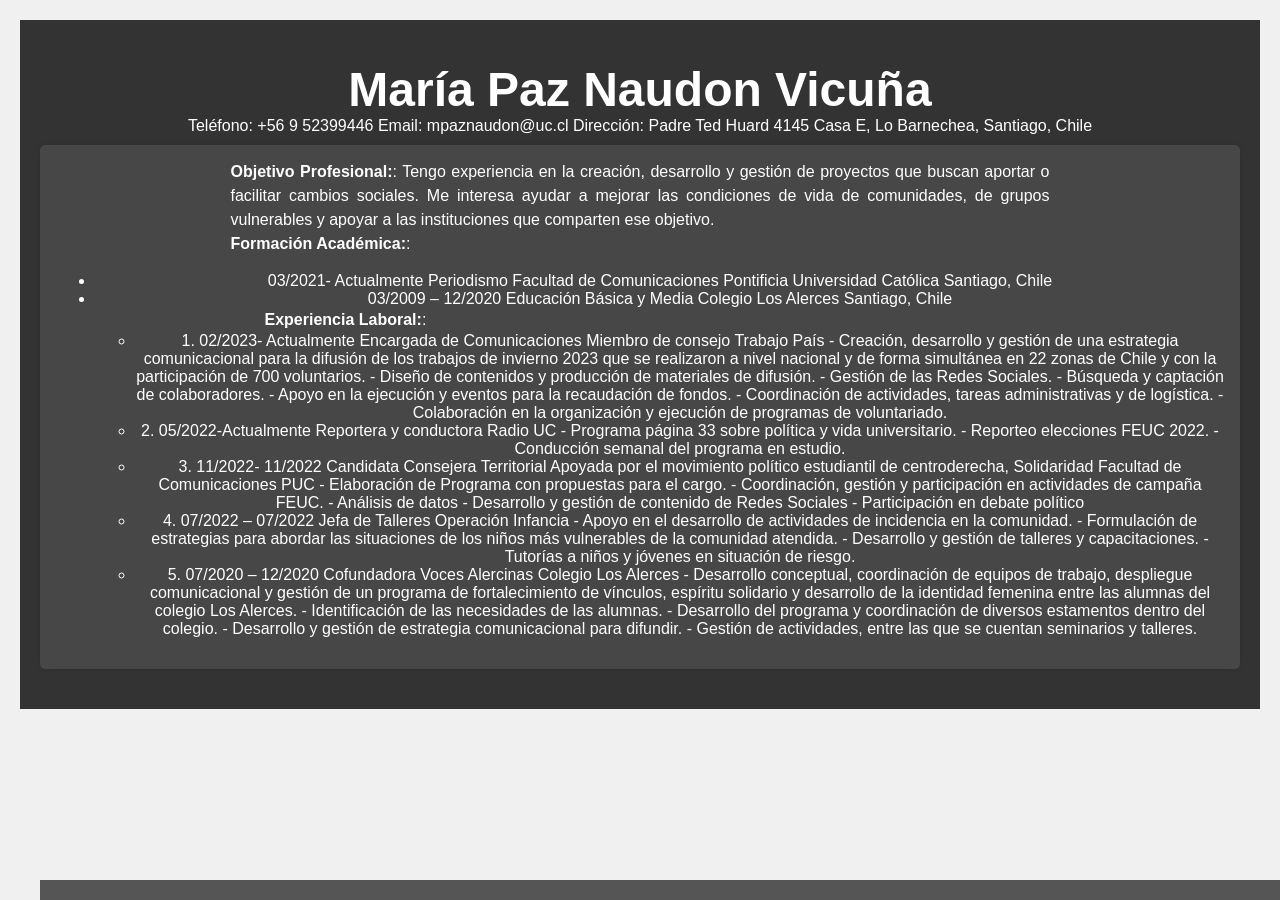
==== docs/index.html @ bcab6061 "intento" ====
<!doctype html>
<html>
	<head>
		<meta charset="utf-8" />
		<title>María Paz Naudon Vicuña </title>
		<link rel="stylesheet" href="style.css"></link>
	</head>
	<body>
		<header>
			<h1>
				María Paz Naudon Vicuña
			</h1>
			<div>Teléfono: +56 9 52399446
				Email: mpaznaudon@uc.cl
				Dirección: Padre Ted Huard 4145 Casa E, Lo Barnechea, Santiago, Chile
				</div>
		<header>
			
		<section>
			<div>	
				
			</div>
			<article>
				<p>
					 <strong>Objetivo Profesional:</strong>:
					 Tengo experiencia en la creación, desarrollo y gestión de proyectos que buscan aportar o facilitar  cambios sociales. Me interesa ayudar a mejorar las condiciones de vida de comunidades, de grupos vulnerables y apoyar a las instituciones que comparten ese objetivo. 
					
				</p>
				<p>
					<strong>Formación Académica:</strong>:
					<ul>
						<li>03/2021- Actualmente Periodismo Facultad de Comunicaciones Pontificia Universidad Católica Santiago, Chile</li>
						<li>03/2009 – 12/2020 Educación Básica y Media Colegio Los Alerces Santiago, Chile</l1>
			   </p>
			   <p>
				<strong>Experiencia Laboral:</strong>:
				<ul>
					<li>1. 02/2023- Actualmente   Encargada de Comunicaciones
						Miembro de consejo Trabajo País
						- Creación, desarrollo y gestión de una estrategia comunicacional para la difusión de los trabajos de invierno 2023 que se realizaron a nivel nacional y de forma simultánea en 22 zonas de Chile y con la participación de 700 voluntarios.
						- Diseño de contenidos y producción de materiales de difusión.
						- Gestión de las Redes Sociales. 
						- Búsqueda y captación de colaboradores.
						- Apoyo en la ejecución y eventos para la recaudación de fondos.
						- Coordinación de actividades, tareas administrativas y de logística.
						- Colaboración en la organización y ejecución de programas de voluntariado.</li>
					<li>2. 05/2022-Actualmente	 Reportera y conductora Radio UC
						- Programa página 33 sobre política y vida universitario.
						- Reporteo elecciones FEUC 2022.
						- Conducción semanal del programa en estudio.</l1>
					<li>3. 11/2022- 11/2022	 Candidata Consejera Territorial Apoyada por el movimiento político estudiantil de centroderecha,   Solidaridad Facultad de Comunicaciones PUC
						- Elaboración de Programa con propuestas para el cargo.
						- Coordinación, gestión y participación en actividades de campaña FEUC.
						- Análisis de datos
						- Desarrollo y gestión de contenido de Redes Sociales
						- Participación en debate político</l1>
					<li>4. 07/2022 – 07/2022 	 Jefa de Talleres Operación Infancia
						- Apoyo en el desarrollo de actividades de incidencia en la comunidad.
						- Formulación de estrategias para abordar las situaciones de los niños más vulnerables de la comunidad atendida.
						- Desarrollo y gestión de talleres y capacitaciones. 
						- Tutorías a niños y jóvenes en situación de riesgo.</l1>	
					<li> 5. 07/2020 – 12/2020	Cofundadora Voces Alercinas Colegio Los Alerces
						- Desarrollo conceptual, coordinación de equipos de trabajo, despliegue comunicacional y gestión de un programa de fortalecimiento de vínculos, espíritu solidario y desarrollo de la identidad femenina entre las alumnas del colegio Los Alerces.
					    - Identificación de las necesidades de las alumnas. 
					    - Desarrollo del programa y coordinación de diversos estamentos dentro del colegio. 
					    - Desarrollo y gestión de estrategia comunicacional para difundir. 
					    - Gestión de actividades, entre las que se cuentan seminarios y talleres.</l1>
				 
		  		 </p>
				
				
				</ul>		
			</article>
		</section>
			<div>
			</div>
			<footer>
			</footer>	
	</body>
</html>
---- docs/style.css ----
body {
    background-color: #f0f0f0;
    font-family: Arial, sans-serif;
    margin: 0;
    padding: 20px;
  }
  header {
    background-color: #333;
    color: rgb(255, 255, 255);
    padding: 10px;
    text-align: center;
  }
  header h1 {
    font-size: 3em;
    margin-bottom: 0;
    font-family: "Arial Black", sans-serif;
  }
  header p {
    max-width: 70%;
    margin: 0 auto;
  }
  section {
    margin-bottom: 20px;
    padding: 15px;
    background-color: #474747;
    border-radius: 5px;
    box-shadow: 0 0 5px rgba(0, 0, 0, 0.1);
  }
  h2 {
    color: #555;
  }
  p {
    font-size: 16px;
    line-height: 1.5;
    text-align: justify;
  }
  a {
    color: #007bff;
    text-decoration: none;
  }
  footer {
    background-color: #555;
    color: white;
    text-align: center;
    padding: 10px;
    position: fixed;
    bottom: 0;
    width: 100%;
  }
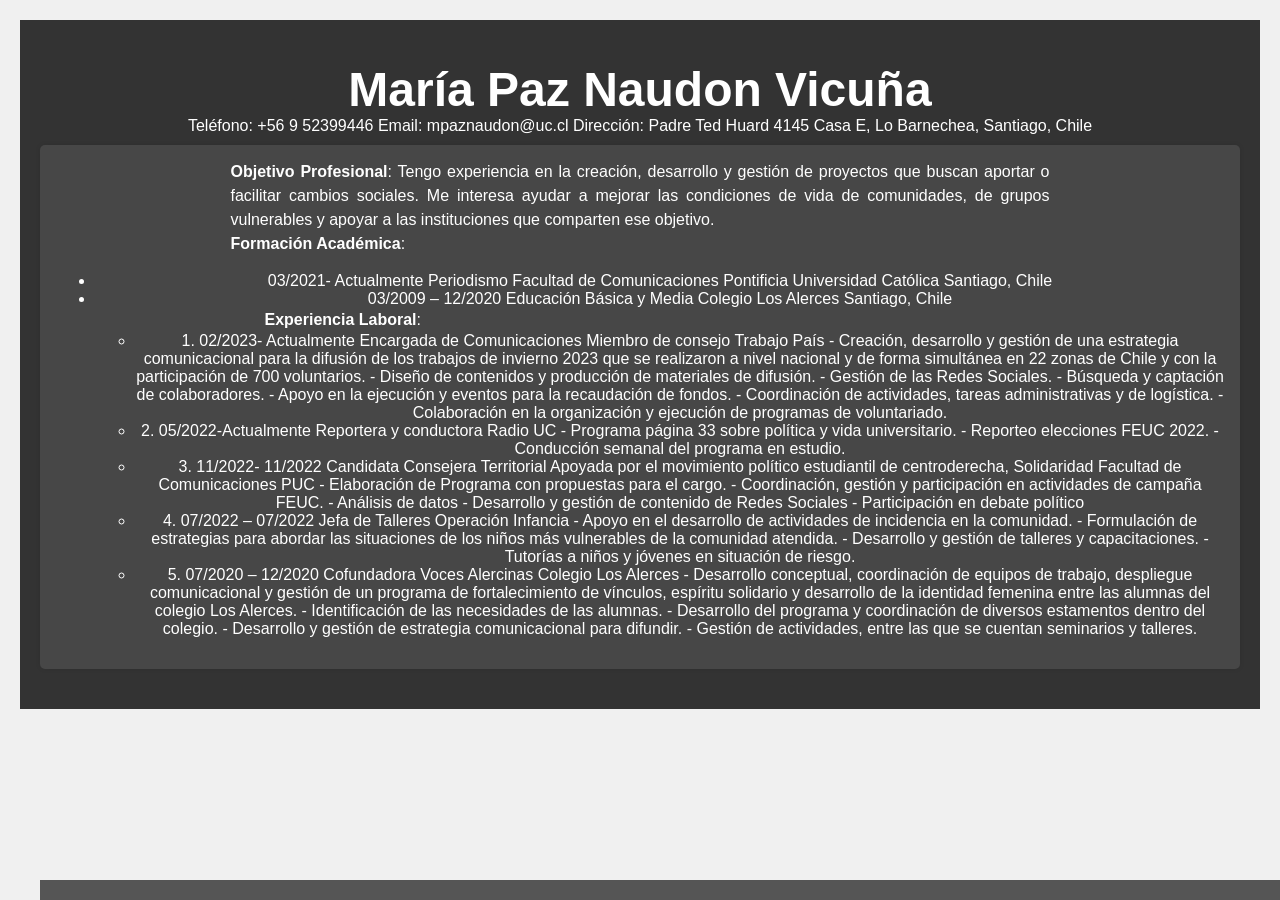
==== commit 9011ddca: "foto cv" ====
--- a/docs/index.html
+++ b/docs/index.html
@@ -22,18 +22,18 @@
 			</div>
 			<article>
 				<p>
-					 <strong>Objetivo Profesional:</strong>:
+					 <strong>Objetivo Profesional</strong>:
 					 Tengo experiencia en la creación, desarrollo y gestión de proyectos que buscan aportar o facilitar  cambios sociales. Me interesa ayudar a mejorar las condiciones de vida de comunidades, de grupos vulnerables y apoyar a las instituciones que comparten ese objetivo. 
 					
 				</p>
 				<p>
-					<strong>Formación Académica:</strong>:
+					<strong>Formación Académica</strong>:
 					<ul>
 						<li>03/2021- Actualmente Periodismo Facultad de Comunicaciones Pontificia Universidad Católica Santiago, Chile</li>
 						<li>03/2009 – 12/2020 Educación Básica y Media Colegio Los Alerces Santiago, Chile</l1>
 			   </p>
 			   <p>
-				<strong>Experiencia Laboral:</strong>:
+				<strong>Experiencia Laboral</strong>:
 				<ul>
 					<li>1. 02/2023- Actualmente   Encargada de Comunicaciones
 						Miembro de consejo Trabajo País
--- a/docs/style.css
+++ b/docs/style.css
@@ -1,3 +1,6 @@
+
+
+
 body {
     background-color: #f0f0f0;
     font-family: Arial, sans-serif;
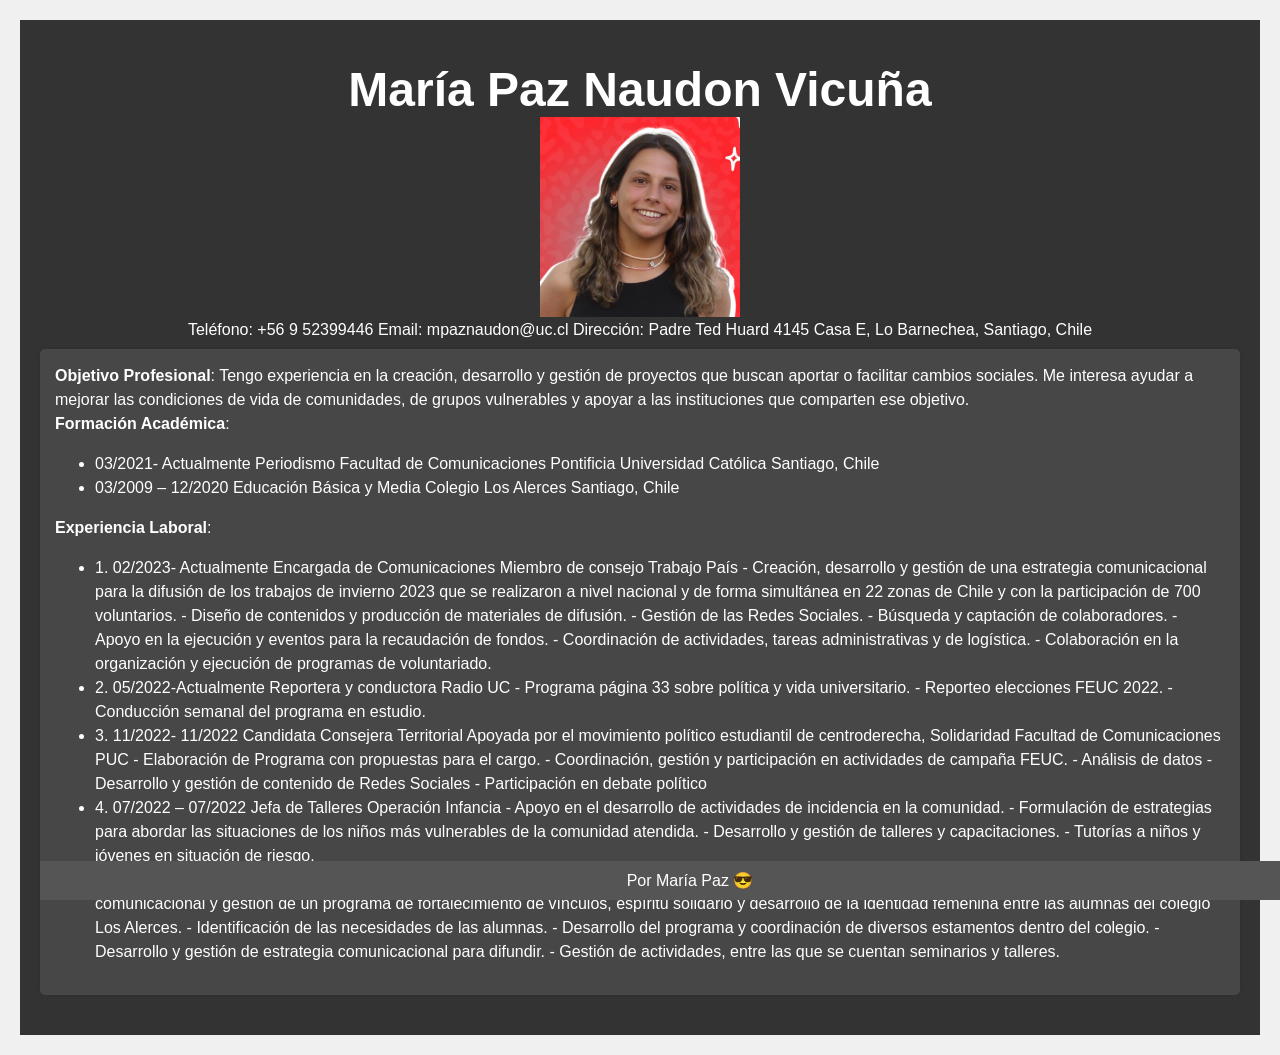
==== commit 7cf41d86: "actualizado" ====
--- a/docs/index.html
+++ b/docs/index.html
@@ -10,16 +10,15 @@
 			<h1>
 				María Paz Naudon Vicuña
 			</h1>
-			<div>Teléfono: +56 9 52399446
+			<img src="FOTOCV.jpg" />
+			<div>
+				Teléfono: +56 9 52399446
 				Email: mpaznaudon@uc.cl
 				Dirección: Padre Ted Huard 4145 Casa E, Lo Barnechea, Santiago, Chile
 				</div>
 		<header>
 			
 		<section>
-			<div>	
-				
-			</div>
 			<article>
 				<p>
 					 <strong>Objetivo Profesional</strong>:
@@ -28,14 +27,16 @@
 				</p>
 				<p>
 					<strong>Formación Académica</strong>:
-					<ul>
-						<li>03/2021- Actualmente Periodismo Facultad de Comunicaciones Pontificia Universidad Católica Santiago, Chile</li>
-						<li>03/2009 – 12/2020 Educación Básica y Media Colegio Los Alerces Santiago, Chile</l1>
-			   </p>
+				</p>
+				<ul>
+					<li>03/2021- Actualmente Periodismo Facultad de Comunicaciones Pontificia Universidad Católica Santiago, Chile</li>
+					<li>03/2009 – 12/2020 Educación Básica y Media Colegio Los Alerces Santiago, Chile</l1>
+				</ul>
 			   <p>
-				<strong>Experiencia Laboral</strong>:
+					<strong>Experiencia Laboral</strong>:
+				</p>
 				<ul>
-					<li>1. 02/2023- Actualmente   Encargada de Comunicaciones
+						<li>1. 02/2023- Actualmente   Encargada de Comunicaciones
 						Miembro de consejo Trabajo País
 						- Creación, desarrollo y gestión de una estrategia comunicacional para la difusión de los trabajos de invierno 2023 que se realizaron a nivel nacional y de forma simultánea en 22 zonas de Chile y con la participación de 700 voluntarios.
 						- Diseño de contenidos y producción de materiales de difusión.
@@ -44,37 +45,33 @@
 						- Apoyo en la ejecución y eventos para la recaudación de fondos.
 						- Coordinación de actividades, tareas administrativas y de logística.
 						- Colaboración en la organización y ejecución de programas de voluntariado.</li>
-					<li>2. 05/2022-Actualmente	 Reportera y conductora Radio UC
+						<li>2. 05/2022-Actualmente	 Reportera y conductora Radio UC
 						- Programa página 33 sobre política y vida universitario.
 						- Reporteo elecciones FEUC 2022.
 						- Conducción semanal del programa en estudio.</l1>
-					<li>3. 11/2022- 11/2022	 Candidata Consejera Territorial Apoyada por el movimiento político estudiantil de centroderecha,   Solidaridad Facultad de Comunicaciones PUC
+						<li>3. 11/2022- 11/2022	 Candidata Consejera Territorial Apoyada por el movimiento político estudiantil de centroderecha,   Solidaridad Facultad de Comunicaciones PUC
 						- Elaboración de Programa con propuestas para el cargo.
 						- Coordinación, gestión y participación en actividades de campaña FEUC.
 						- Análisis de datos
 						- Desarrollo y gestión de contenido de Redes Sociales
 						- Participación en debate político</l1>
-					<li>4. 07/2022 – 07/2022 	 Jefa de Talleres Operación Infancia
+						<li>4. 07/2022 – 07/2022 	 Jefa de Talleres Operación Infancia
 						- Apoyo en el desarrollo de actividades de incidencia en la comunidad.
 						- Formulación de estrategias para abordar las situaciones de los niños más vulnerables de la comunidad atendida.
 						- Desarrollo y gestión de talleres y capacitaciones. 
 						- Tutorías a niños y jóvenes en situación de riesgo.</l1>	
-					<li> 5. 07/2020 – 12/2020	Cofundadora Voces Alercinas Colegio Los Alerces
+						<li> 5. 07/2020 – 12/2020	Cofundadora Voces Alercinas Colegio Los Alerces
 						- Desarrollo conceptual, coordinación de equipos de trabajo, despliegue comunicacional y gestión de un programa de fortalecimiento de vínculos, espíritu solidario y desarrollo de la identidad femenina entre las alumnas del colegio Los Alerces.
 					    - Identificación de las necesidades de las alumnas. 
 					    - Desarrollo del programa y coordinación de diversos estamentos dentro del colegio. 
 					    - Desarrollo y gestión de estrategia comunicacional para difundir. 
-					    - Gestión de actividades, entre las que se cuentan seminarios y talleres.</l1>
-				 
-		  		 </p>
-				
+					    - Gestión de actividades, entre las que se cuentan seminarios y talleres.</l1>				
 				
 				</ul>		
 			</article>
 		</section>
-			<div>
-			</div>
 			<footer>
+				Por María Paz 😎
 			</footer>	
 	</body>
 </html>
--- a/docs/style.css
+++ b/docs/style.css
@@ -1,5 +1,3 @@
-
-
 
 body {
     background-color: #f0f0f0;
@@ -19,7 +17,6 @@
     font-family: "Arial Black", sans-serif;
   }
   header p {
-    max-width: 70%;
     margin: 0 auto;
   }
   section {
@@ -32,10 +29,10 @@
   h2 {
     color: #555;
   }
-  p {
+  p, li {
     font-size: 16px;
     line-height: 1.5;
-    text-align: justify;
+    text-align: left;
   }
   a {
     color: #007bff;
@@ -50,3 +47,7 @@
     bottom: 0;
     width: 100%;
   }
+
+  header img{
+    width: 200px;
+  }
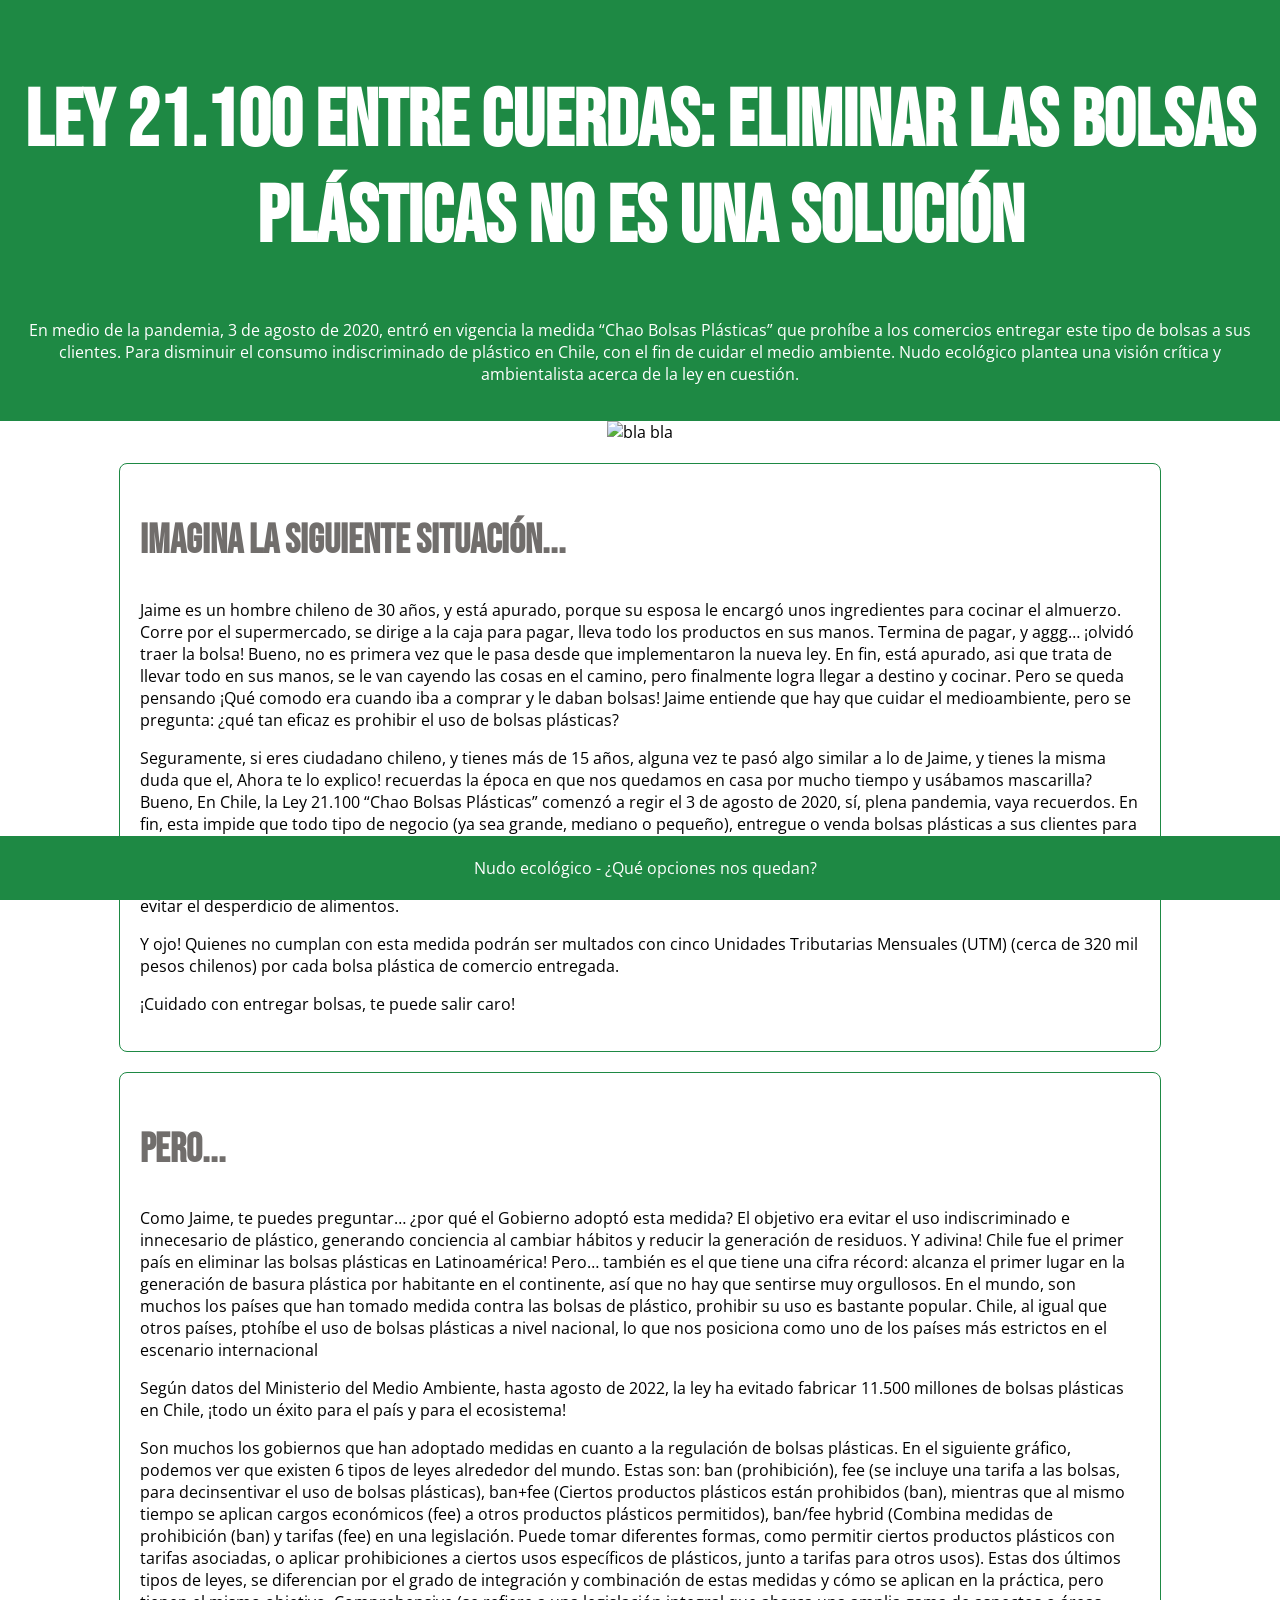
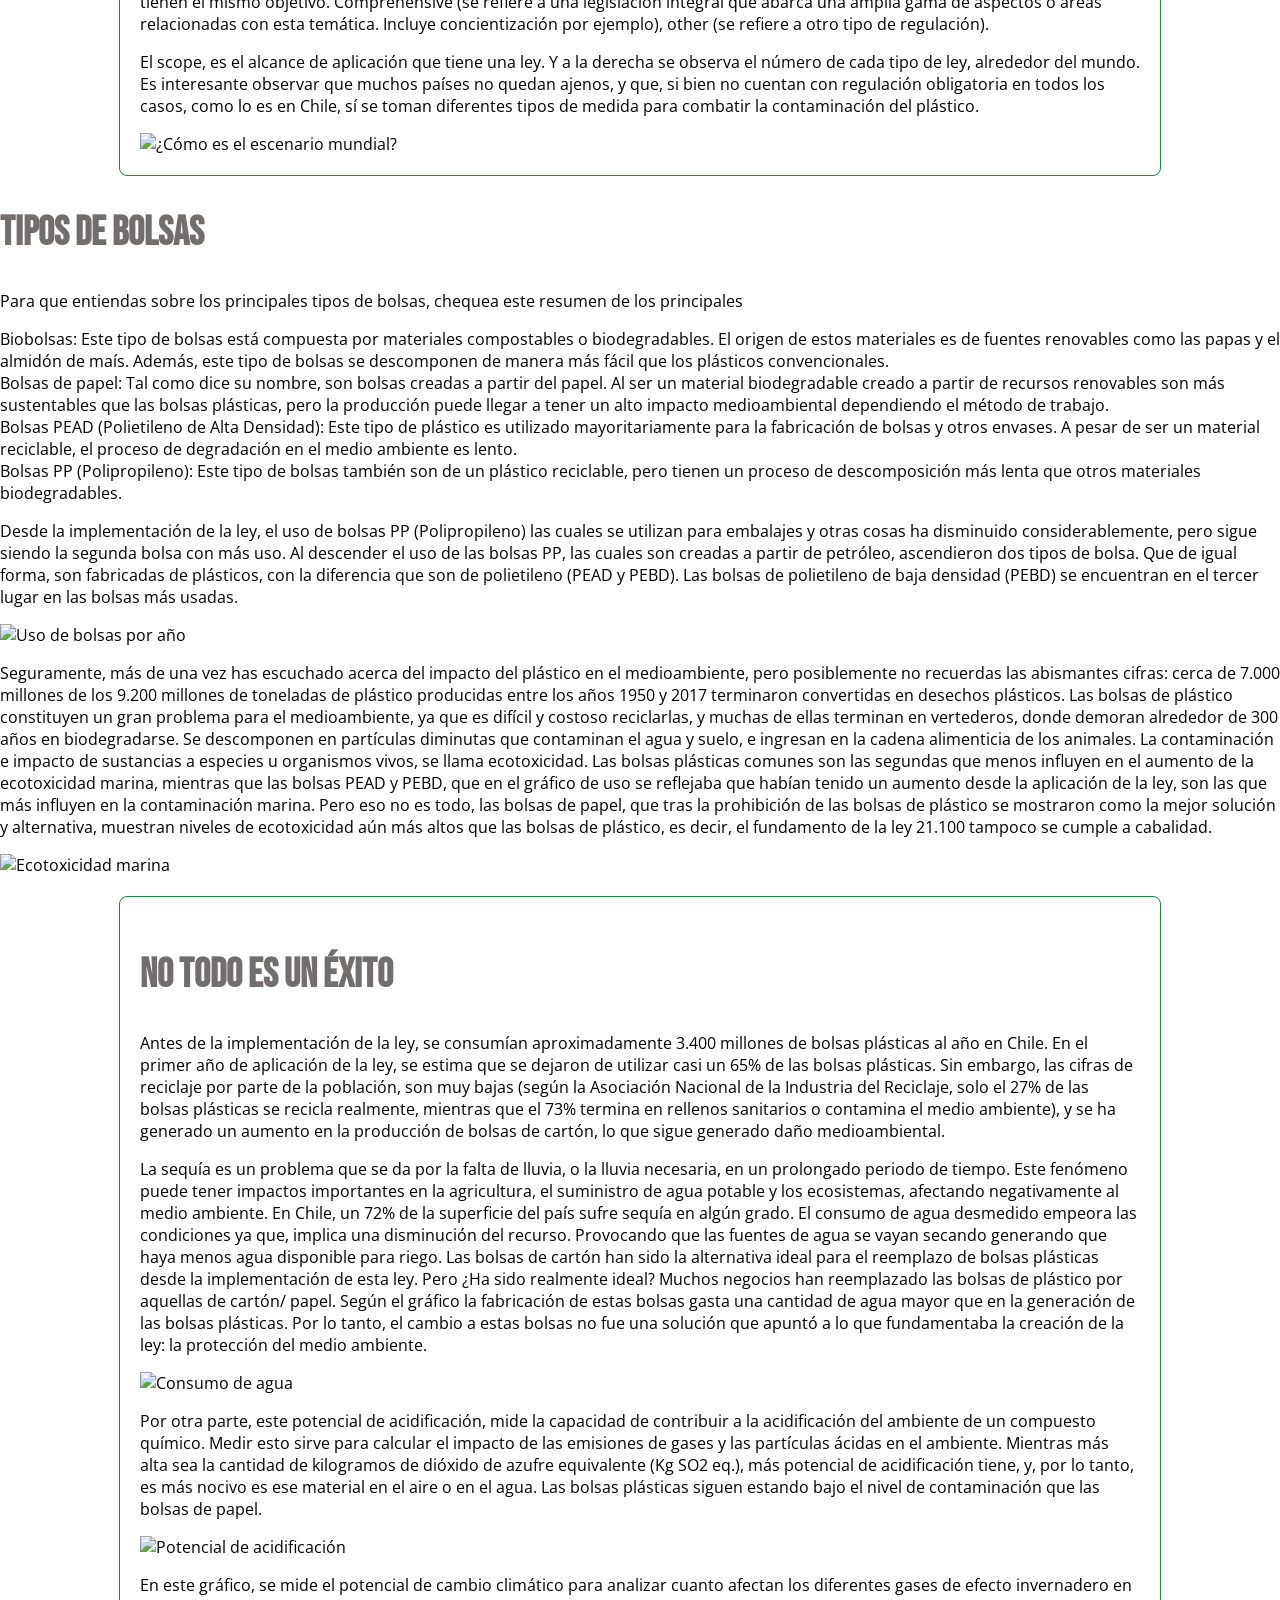
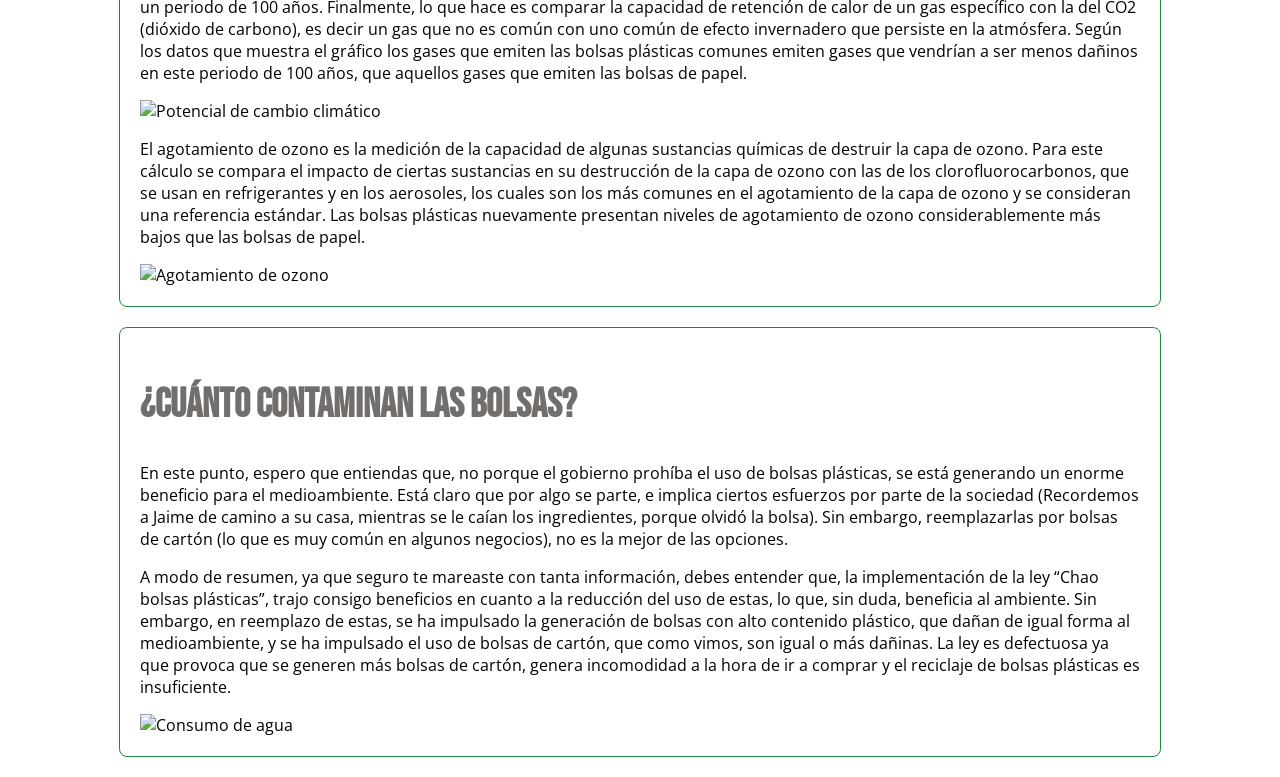
==== commit be6725fc: "docs" ====
--- a/docs/index.html
+++ b/docs/index.html
@@ -1,77 +1,89 @@
-<!doctype html>
-<html>
-	<head>
-		<meta charset="utf-8" />
-		<title>María Paz Naudon Vicuña </title>
-		<link rel="stylesheet" href="style.css"></link>
-	</head>
-	<body>
-		<header>
-			<h1>
-				María Paz Naudon Vicuña
-			</h1>
-			<img src="FOTOCV.jpg" />
-			<div>
-				Teléfono: +56 9 52399446
-				Email: mpaznaudon@uc.cl
-				Dirección: Padre Ted Huard 4145 Casa E, Lo Barnechea, Santiago, Chile
-				</div>
-		<header>
-			
-		<section>
-			<article>
-				<p>
-					 <strong>Objetivo Profesional</strong>:
-					 Tengo experiencia en la creación, desarrollo y gestión de proyectos que buscan aportar o facilitar  cambios sociales. Me interesa ayudar a mejorar las condiciones de vida de comunidades, de grupos vulnerables y apoyar a las instituciones que comparten ese objetivo. 
-					
-				</p>
-				<p>
-					<strong>Formación Académica</strong>:
-				</p>
-				<ul>
-					<li>03/2021- Actualmente Periodismo Facultad de Comunicaciones Pontificia Universidad Católica Santiago, Chile</li>
-					<li>03/2009 – 12/2020 Educación Básica y Media Colegio Los Alerces Santiago, Chile</l1>
-				</ul>
-			   <p>
-					<strong>Experiencia Laboral</strong>:
-				</p>
-				<ul>
-						<li>1. 02/2023- Actualmente   Encargada de Comunicaciones
-						Miembro de consejo Trabajo País
-						- Creación, desarrollo y gestión de una estrategia comunicacional para la difusión de los trabajos de invierno 2023 que se realizaron a nivel nacional y de forma simultánea en 22 zonas de Chile y con la participación de 700 voluntarios.
-						- Diseño de contenidos y producción de materiales de difusión.
-						- Gestión de las Redes Sociales. 
-						- Búsqueda y captación de colaboradores.
-						- Apoyo en la ejecución y eventos para la recaudación de fondos.
-						- Coordinación de actividades, tareas administrativas y de logística.
-						- Colaboración en la organización y ejecución de programas de voluntariado.</li>
-						<li>2. 05/2022-Actualmente	 Reportera y conductora Radio UC
-						- Programa página 33 sobre política y vida universitario.
-						- Reporteo elecciones FEUC 2022.
-						- Conducción semanal del programa en estudio.</l1>
-						<li>3. 11/2022- 11/2022	 Candidata Consejera Territorial Apoyada por el movimiento político estudiantil de centroderecha,   Solidaridad Facultad de Comunicaciones PUC
-						- Elaboración de Programa con propuestas para el cargo.
-						- Coordinación, gestión y participación en actividades de campaña FEUC.
-						- Análisis de datos
-						- Desarrollo y gestión de contenido de Redes Sociales
-						- Participación en debate político</l1>
-						<li>4. 07/2022 – 07/2022 	 Jefa de Talleres Operación Infancia
-						- Apoyo en el desarrollo de actividades de incidencia en la comunidad.
-						- Formulación de estrategias para abordar las situaciones de los niños más vulnerables de la comunidad atendida.
-						- Desarrollo y gestión de talleres y capacitaciones. 
-						- Tutorías a niños y jóvenes en situación de riesgo.</l1>	
-						<li> 5. 07/2020 – 12/2020	Cofundadora Voces Alercinas Colegio Los Alerces
-						- Desarrollo conceptual, coordinación de equipos de trabajo, despliegue comunicacional y gestión de un programa de fortalecimiento de vínculos, espíritu solidario y desarrollo de la identidad femenina entre las alumnas del colegio Los Alerces.
-					    - Identificación de las necesidades de las alumnas. 
-					    - Desarrollo del programa y coordinación de diversos estamentos dentro del colegio. 
-					    - Desarrollo y gestión de estrategia comunicacional para difundir. 
-					    - Gestión de actividades, entre las que se cuentan seminarios y talleres.</l1>				
-				
-				</ul>		
-			</article>
-		</section>
-			<footer>
-				Por María Paz 😎
-			</footer>	
-	</body>
-</html>
+<!DOCTYPE html>
+<html lang="es">
+<head>
+    <meta charset="UTF-8">
+    <meta name="Magdalena" content="Nudo ecológico">
+    <meta name="Nudo ecológico" content="Eficiencia ley Chao bolsas plásticas">
+    <title>Nudo ecológico</title>
+    <link rel="icon" href="logobolsa.ico" type="image/x-icon">
+    <link href="https://fonts.googleapis.com/css2?family=Bebas+Neue&family=Open+Sans&display=swap" rel="stylesheet">
+    <link rel="stylesheet" href="estilo.css">
+    <script src="https://code.highcharts.com/maps/highmaps.js"></script>
+    <script src="https://code.highcharts.com/maps/modules/exporting.js"></script>
+    <script src="https://code.highcharts.com/maps/modules/offline-exporting.js"></script>
+    <script src="https://code.highcharts.com/maps/modules/accessibility.js"></script>
+</head>
+<body>
+
+    <header>
+        <h1>Ley 21.100 entre cuerdas: eliminar las bolsas plásticas no es una solución</h1>
+        <p>En medio de la pandemia, 3 de agosto de 2020, entró en vigencia la medida “Chao Bolsas Plásticas” que prohíbe a los comercios entregar este tipo de bolsas a sus clientes. Para disminuir el consumo indiscriminado de plástico en Chile, con el fin de cuidar el medio ambiente. Nudo ecológico plantea una visión crítica y ambientalista acerca de la ley en cuestión. </p>
+    </header>
+
+    <div style="text-align: center;">
+        <img src="bolsa.jpg" alt="bla bla">
+    </div>
+
+    <section id="Imagina">
+        <h2>Imagina la siguiente situación...</h2>
+        <p>Jaime es un hombre chileno de 30 años, y está apurado, porque su esposa le encargó unos ingredientes para cocinar el almuerzo. Corre por el supermercado, se dirige a la caja para pagar, lleva todo los productos en sus manos. Termina de pagar, y aggg… ¡olvidó traer la bolsa! Bueno, no es primera vez que le pasa desde que implementaron la nueva ley. En fin, está apurado, asi que trata de llevar todo en sus manos, se le van cayendo las cosas en el camino, pero finalmente logra llegar a destino y cocinar. Pero se queda pensando ¡Qué comodo era cuando iba a comprar y le daban bolsas! Jaime entiende que hay que cuidar el medioambiente, pero se pregunta: ¿qué tan eficaz es prohibir el uso de bolsas plásticas?</p>
+        <p>Seguramente, si eres ciudadano chileno, y tienes más de 15 años, alguna vez te pasó algo similar a lo de Jaime, y tienes la misma duda que el, Ahora te lo explico! recuerdas la época en que nos quedamos en casa por mucho tiempo y usábamos mascarilla? Bueno, En Chile, la Ley 21.100 “Chao Bolsas Plásticas” comenzó a regir el 3 de agosto de 2020, sí, plena pandemia, vaya recuerdos. En fin, esta impide que todo tipo de negocio (ya sea grande, mediano o pequeño), entregue o venda bolsas plásticas a sus clientes para el transporte de mercadería… pobre Jaime, por eso tuvo que llevarse las cosas en la mano.</p>
+        <p>*Excluyendo los envases primarios o productos envasados de fábrica y que su uso sea necesario por razones higiénicas o para evitar el desperdicio de alimentos.</p>
+        <p>Y ojo! Quienes no cumplan con esta medida podrán ser multados con cinco Unidades Tributarias Mensuales (UTM) (cerca de 320 mil pesos chilenos) por cada bolsa plástica de comercio entregada.</p>
+        <p>¡Cuidado con entregar bolsas, te puede salir caro!</p>
+    </section>
+
+    <section id="Pero">
+        <h2>Pero...</h2>
+        <p>Como Jaime, te puedes preguntar… ¿por qué el Gobierno adoptó esta medida? El objetivo era evitar el uso indiscriminado e innecesario de plástico, generando conciencia al cambiar hábitos y reducir la generación de residuos. Y adivina! Chile fue el primer país en eliminar las bolsas plásticas en Latinoamérica! Pero… también es el que tiene una cifra récord: alcanza el primer lugar en la generación de basura plástica por habitante en el continente, así que no hay que sentirse muy orgullosos. En el mundo, son muchos los países que han tomado medida contra las bolsas de plástico, prohibir su uso es bastante popular. Chile, al igual que otros países, ptohíbe el uso de bolsas plásticas a nivel nacional, lo que nos posiciona como uno de los países más estrictos en el escenario internacional</p>
+        <div id="grafico_1"></div>
+        <P>Según datos del Ministerio del Medio Ambiente, hasta agosto de 2022, la ley ha evitado fabricar 11.500 millones de bolsas plásticas en Chile, ¡todo un éxito para el país y para el ecosistema!</P>
+        <p>Son muchos los gobiernos que han adoptado medidas en cuanto a la regulación de bolsas plásticas. En el siguiente gráfico, podemos ver que existen 6 tipos de leyes alrededor del mundo. Estas son: ban (prohibición), fee (se incluye una tarifa a las bolsas, para decinsentivar el uso de bolsas plásticas), ban+fee (Ciertos productos plásticos están prohibidos (ban), mientras que al mismo tiempo se aplican cargos económicos (fee) a otros productos plásticos permitidos), ban/fee hybrid (Combina medidas de prohibición (ban) y tarifas (fee) en una legislación. Puede tomar diferentes formas, como permitir ciertos productos plásticos con tarifas asociadas, o aplicar prohibiciones a ciertos usos específicos de plásticos, junto a tarifas para otros usos). Estas dos últimos tipos de leyes, se diferencian por el grado de integración y combinación de estas medidas y cómo se aplican en la práctica, pero tienen el mismo objetivo. Comprehensive (se refiere a una legislación integral que abarca una amplia gama de aspectos o áreas relacionadas con esta temática. Incluye concientización por ejemplo), other (se refiere a otro tipo de regulación).</p>
+        <p>El scope, es el alcance de aplicación que tiene una ley. Y a la derecha se observa el número de cada tipo de ley, alrededor del mundo. Es interesante observar que muchos países no quedan ajenos, y que, si bien no cuentan con regulación obligatoria en todos los casos, como lo es en Chile, sí se toman diferentes tipos de medida para combatir la contaminación del plástico.</p>
+        <img src="heatmap (1).png" alt="¿Cómo es el escenario mundial?">
+    </section>
+
+    <section id="Tipos de bolsas">
+        <h2>Tipos de bolsas</h2>
+        <p>Para que entiendas sobre los principales tipos de bolsas, chequea este resumen de los principales </p>
+            <ul>
+                <li>Biobolsas: Este tipo de bolsas está compuesta por materiales compostables o biodegradables. El origen de estos materiales es de fuentes renovables como las papas y el almidón de maís. Además, este tipo de bolsas se descomponen de manera más fácil que los plásticos convencionales.</li>
+                <li>Bolsas de papel: Tal como dice su nombre, son bolsas creadas a partir del papel. Al ser un material biodegradable creado a partir de recursos renovables son más sustentables que las bolsas plásticas, pero la producción puede llegar a tener un alto impacto medioambiental dependiendo el método de trabajo. </li>
+                <li>Bolsas PEAD (Polietileno de Alta Densidad): Este tipo de plástico es utilizado mayoritariamente para la fabricación de bolsas y otros envases. A pesar de ser un material reciclable, el proceso de degradación en el medio ambiente es lento.</li>
+                <li>Bolsas PP (Polipropileno): Este tipo de bolsas también son de un plástico reciclable, pero tienen un proceso de descomposición más lenta que otros materiales biodegradables. </li>
+            </ul>
+        <p>Desde la implementación de la ley, el uso de bolsas PP (Polipropileno) las cuales se utilizan para embalajes y otras cosas ha disminuido considerablemente, pero sigue siendo la segunda bolsa con más uso. Al descender el uso de las bolsas PP, las cuales son creadas a partir de petróleo, ascendieron dos tipos de bolsa. Que de igual forma, son fabricadas de plásticos, con la diferencia que son de polietileno (PEAD y PEBD). Las bolsas de polietileno de baja densidad (PEBD) se encuentran en el tercer lugar en las bolsas más usadas. </p>
+        <img src="gráfico_de_lineas.png" alt="Uso de bolsas por año">
+        <p>Seguramente, más de una vez has escuchado acerca del impacto del plástico en el medioambiente, pero posiblemente no recuerdas las abismantes cifras: cerca de 7.000 millones de los 9.200 millones de toneladas de plástico producidas entre los años 1950 y 2017 terminaron convertidas en desechos plásticos. Las bolsas de plástico constituyen un gran problema para el medioambiente, ya que es difícil y costoso reciclarlas, y muchas de ellas terminan en vertederos, donde demoran alrededor de 300 años en biodegradarse. Se descomponen en partículas diminutas que contaminan el agua y suelo, e ingresan en la cadena alimenticia de los animales. La contaminación e impacto de sustancias a especies u organismos vivos, se llama ecotoxicidad. Las bolsas plásticas comunes son las segundas que menos influyen en el aumento de la ecotoxicidad marina, mientras que las bolsas PEAD y PEBD, que en el gráfico de uso se reflejaba que habían tenido un aumento desde la aplicación de la ley, son las que más influyen en la contaminación marina. Pero eso no es todo, las bolsas de papel, que tras la prohibición de las bolsas de plástico se mostraron como la mejor solución y alternativa, muestran niveles de ecotoxicidad aún más altos que las bolsas de plástico, es decir, el fundamento de la ley 21.100 tampoco se cumple a cabalidad. </p>
+        <img src="grafico3.png" alt="Ecotoxicidad marina">
+    </section>
+
+    <section id="Exito">
+        <h2>No todo es un éxito</h2>
+        <p>Antes de la implementación de la ley, se consumían aproximadamente 3.400 millones de bolsas plásticas al año en Chile. En el primer año de aplicación de la ley, se estima que se dejaron de utilizar casi un 65% de las bolsas plásticas. Sin embargo, las cifras de reciclaje por parte de la población, son muy bajas (según la Asociación Nacional de la Industria del Reciclaje, solo el 27% de las bolsas plásticas se recicla realmente, mientras que el 73% termina en rellenos sanitarios o contamina el medio ambiente), y se ha generado un aumento en la producción de bolsas de cartón, lo que sigue generado daño medioambiental. </p>
+        <p>La sequía es un problema que se da por la falta de lluvia, o la lluvia necesaria, en un prolongado periodo de tiempo. Este fenómeno puede tener impactos importantes en la agricultura, el suministro de agua potable y los ecosistemas, afectando negativamente al medio ambiente. En Chile, un 72% de la superficie del país sufre sequía en algún grado. El consumo de agua desmedido empeora las condiciones ya que, implica una disminución del recurso. Provocando que las fuentes de agua se vayan secando generando que haya menos agua disponible para riego. Las bolsas de cartón han sido la alternativa ideal para el reemplazo de bolsas plásticas desde la implementación de esta ley. Pero ¿Ha sido realmente ideal? Muchos negocios han reemplazado las bolsas de plástico por aquellas de cartón/ papel. Según el gráfico la fabricación de estas bolsas gasta una cantidad de agua mayor que en la generación de las bolsas plásticas. Por lo tanto, el cambio a estas bolsas no fue una solución que apuntó a lo que fundamentaba la creación de la ley: la protección del medio ambiente.  </p>
+        <img src="grafico5.png" alt="Consumo de agua">
+        <p>Por otra parte, este potencial de acidificación, mide la capacidad de contribuir a la acidificación del ambiente de un compuesto químico. Medir esto sirve para calcular el impacto de las emisiones de gases y las partículas ácidas en el ambiente. Mientras más alta sea la cantidad de kilogramos de dióxido de azufre equivalente (Kg SO2 eq.), más potencial de acidificación tiene, y, por lo tanto, es más nocivo es ese material en el aire o en el agua. Las bolsas plásticas siguen estando bajo el nivel de contaminación que las bolsas de papel. </p>
+        <img src="grafico4.png" alt="Potencial de acidificación">
+        <p>En este gráfico, se mide el potencial de cambio climático para analizar cuanto afectan los diferentes gases de efecto invernadero en un periodo de 100 años. Finalmente, lo que hace es comparar la capacidad de retención de calor de un gas específico con la del CO2 (dióxido de carbono), es decir un gas que no es común con uno común de efecto invernadero que persiste en la atmósfera. Según los datos que muestra el gráfico los gases que emiten las bolsas plásticas comunes emiten gases que vendrían a ser menos dañinos en este periodo de 100 años, que aquellos gases que emiten las bolsas de papel. </p>
+        <img src="grafico2 (1).png" alt="Potencial de cambio climático">
+        <p>El agotamiento de ozono es la medición de la capacidad de algunas sustancias químicas de destruir la capa de ozono. Para este cálculo se compara el impacto de ciertas sustancias en su destrucción de la capa de ozono con las de los clorofluorocarbonos, que se usan en refrigerantes y en los aerosoles, los cuales son los más comunes en el agotamiento de la capa de ozono y se consideran una referencia estándar. Las bolsas plásticas nuevamente presentan niveles de agotamiento de ozono considerablemente más bajos que las bolsas de papel. </p>
+        <img src="grafico6.png" alt="Agotamiento de ozono">
+    </section>
+
+    <section id="contaminacion">
+        <h2>¿Cuánto contaminan las bolsas?</h2>
+        <p>En este punto, espero que entiendas que, no porque el gobierno prohíba el uso de bolsas plásticas, se está generando un enorme beneficio para el medioambiente. Está claro que por algo se parte, e implica ciertos esfuerzos por parte de la sociedad (Recordemos a Jaime de camino a su casa, mientras se le caían los ingredientes, porque olvidó la bolsa). Sin embargo, reemplazarlas por bolsas de cartón (lo que es muy común en algunos negocios), no es la mejor de las opciones.</p>
+        <p>A modo de resumen, ya que seguro te mareaste con tanta información, debes entender que, la implementación de la ley “Chao bolsas plásticas”, trajo consigo beneficios en cuanto a la reducción del uso de estas, lo que, sin duda, beneficia al ambiente. Sin embargo, en reemplazo de estas, se ha impulsado la generación de bolsas con alto contenido plástico, que dañan de igual forma al medioambiente, y se ha impulsado el uso de bolsas de cartón, que como vimos, son igual o más dañinas. La ley es defectuosa ya que provoca que se generen más bolsas de cartón, genera incomodidad a la hora de ir a comprar y el reciclaje de bolsas plásticas es insuficiente.  </p>
+        <img src="GRAFICO 2.png" alt="Consumo de agua">
+    </section>
+
+
+
+
+    <footer>
+        <p>Nudo ecológico - ¿Qué opciones nos quedan?</p>
+    </footer>
+    <script type="text/javascript" src="chart.js"></script>
+</body>
+</html>
--- a/docs/estilo.css
+++ b/docs/estilo.css
@@ -0,0 +1,78 @@
+body {
+    font-family: 'Open Sans', serif;
+    margin: 0;
+    padding: 0;
+}
+
+header {
+    background-color: #1E8944;
+    color: #fff;
+    text-align: center;
+    padding: 20px;
+}
+
+img {
+    max-width: 100%;
+    height: auto;
+    border-image: round;
+}
+
+h1, h2, h3 {
+    font-family: 'Bebas Neue', serif;
+}
+
+h1 {
+    color: #fff;
+    font-size: 80px
+}
+
+h2, h3 {
+    color: #716E6C;
+    font-size: 40px;
+}
+
+/* Estilos de secciones específicas */
+#Imagina, #Pero, #Exito, #contaminacion, #impacto, #Solución, #conclusión, #futuro {
+    max-width: 1000px;
+    margin: 20px auto;
+    padding: 20px;
+    border: 1px solid #1E8944;
+    border-radius: 8px;
+}
+
+#futuro {
+    max-width: 800px;
+    margin: 20px auto;
+    padding: 22px;
+    border: 3px solid #ddd;
+    border-radius: 9px;
+}
+
+img {
+    max-width: 100%;
+    height: auto;
+}
+
+ul {
+    list-style: none;
+    padding: 0;
+}
+
+a {
+    color: #3498db;
+    text-decoration: none;
+}
+
+a:hover {
+    text-decoration: underline;
+}
+
+footer {
+    background-color: #1E8944;
+    color: #fff;
+    text-align: center;
+    padding: 5px;
+    position: fixed;
+    bottom: 0;
+    width: 100%;
+}
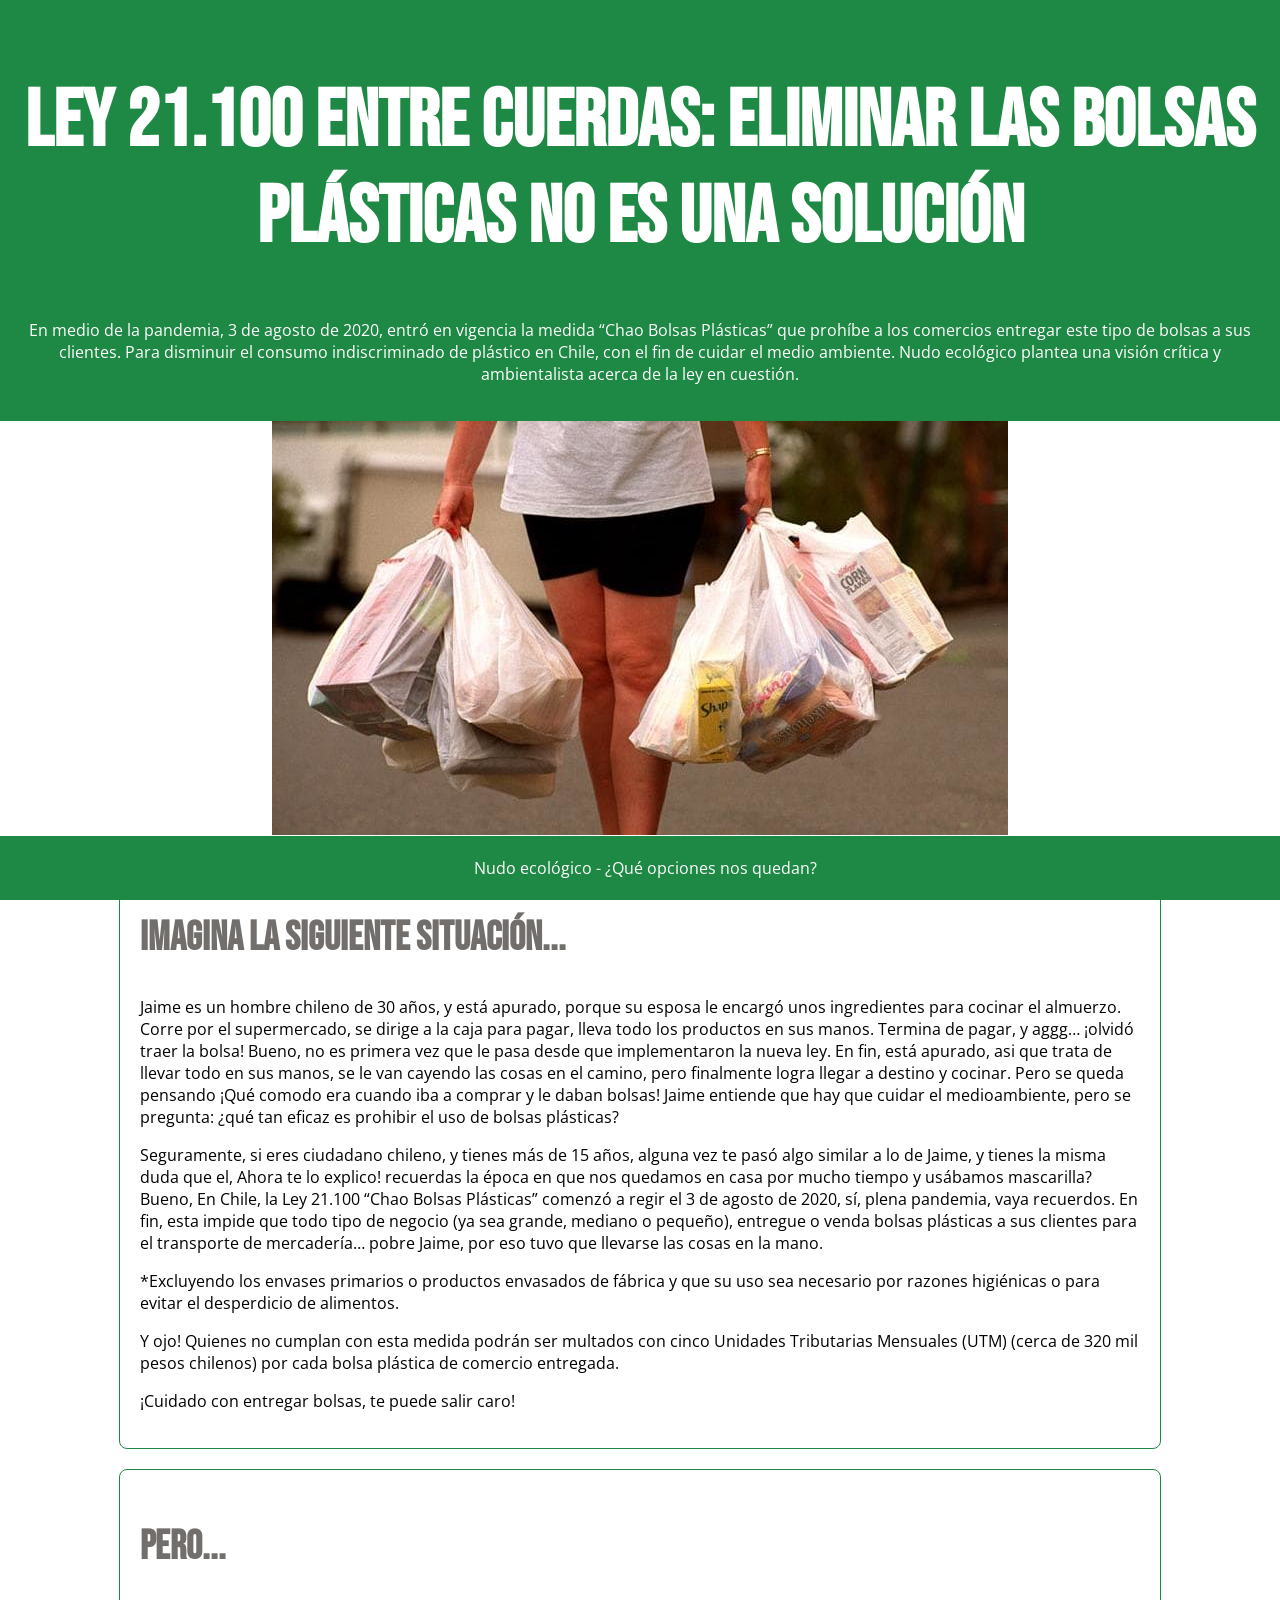
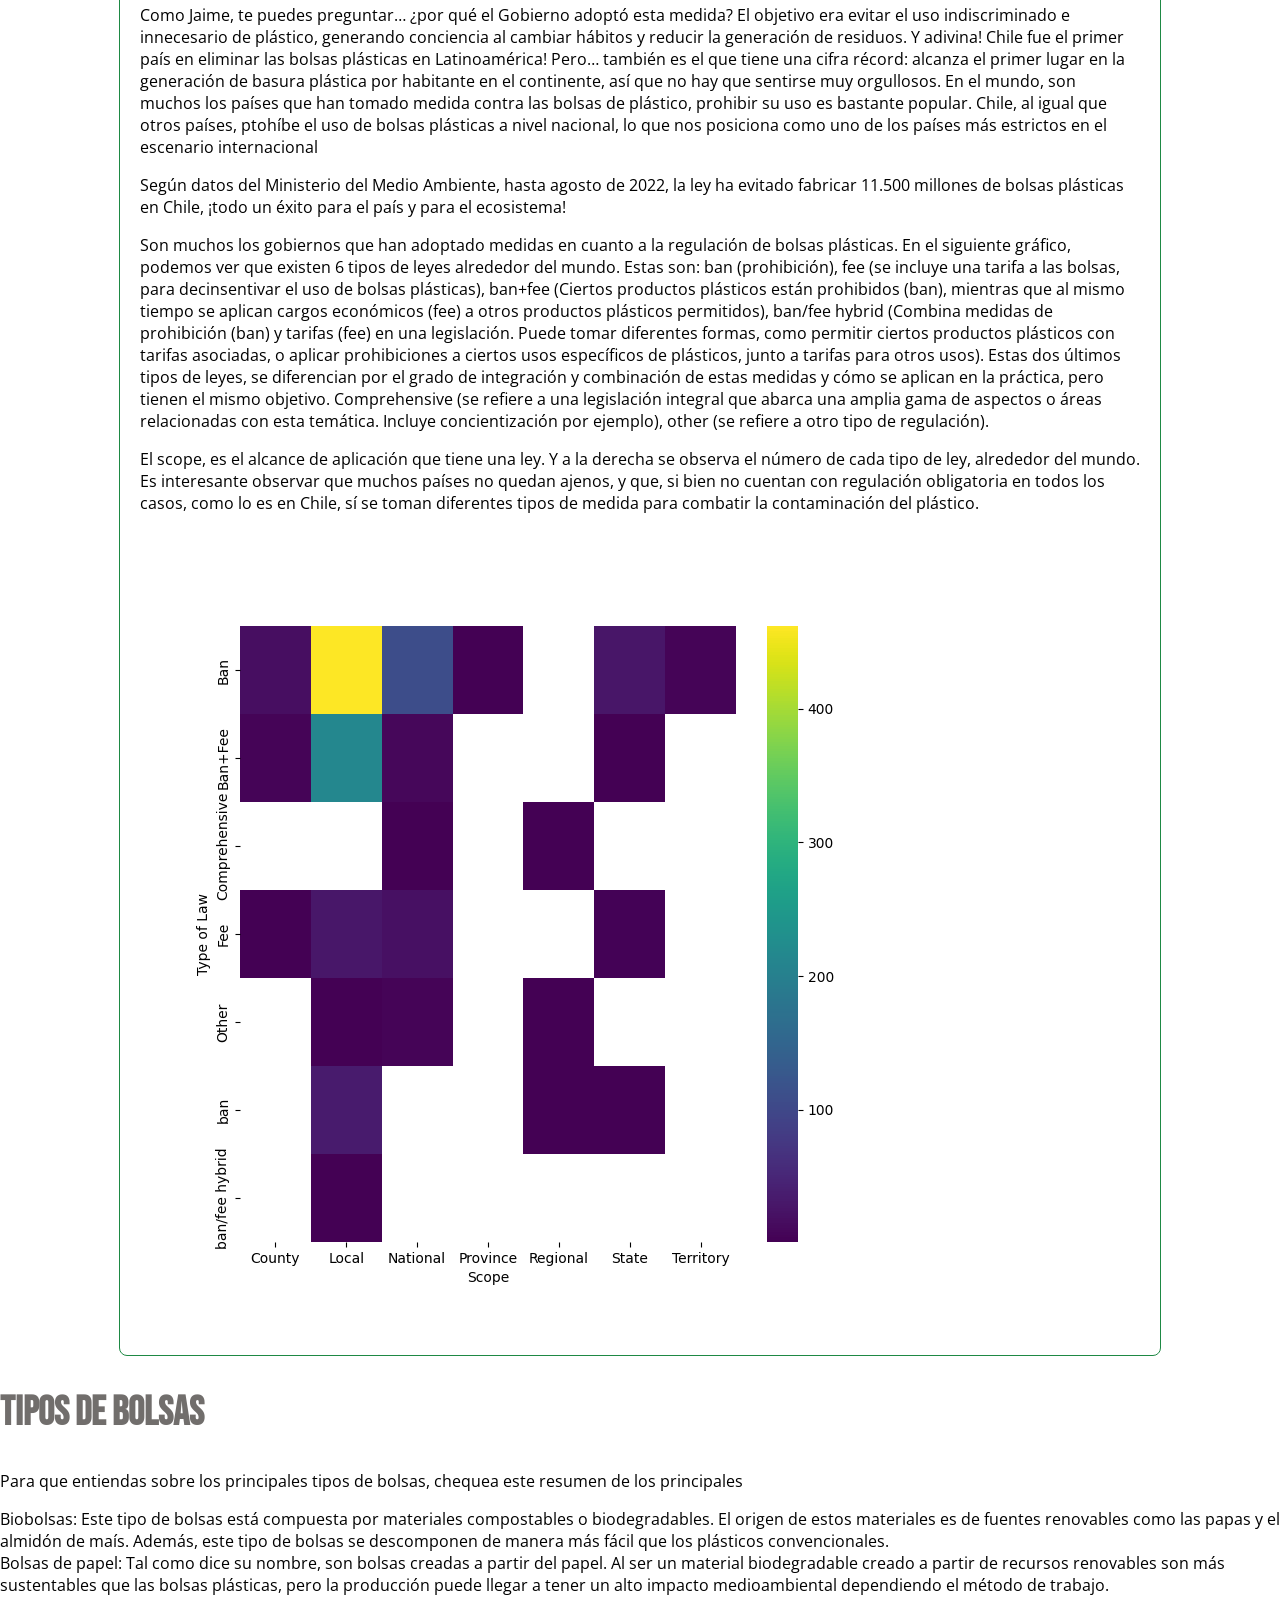
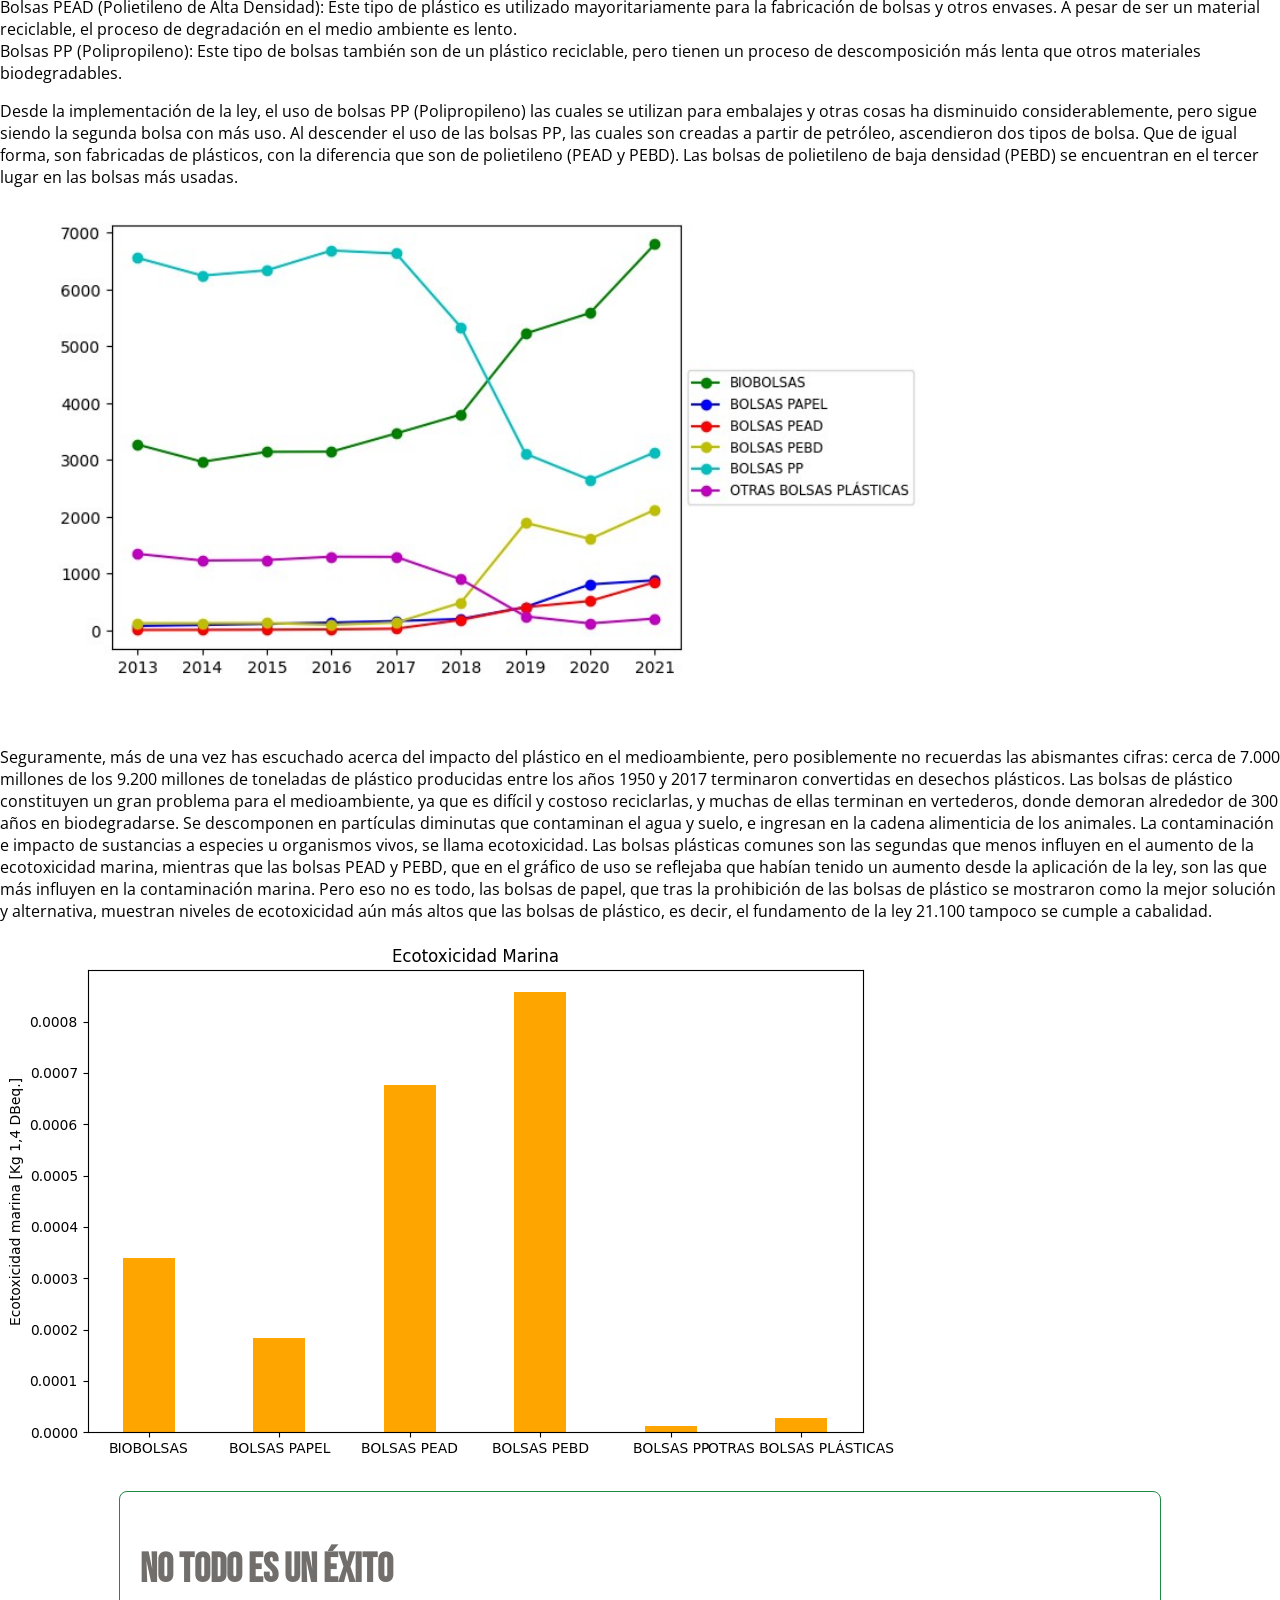
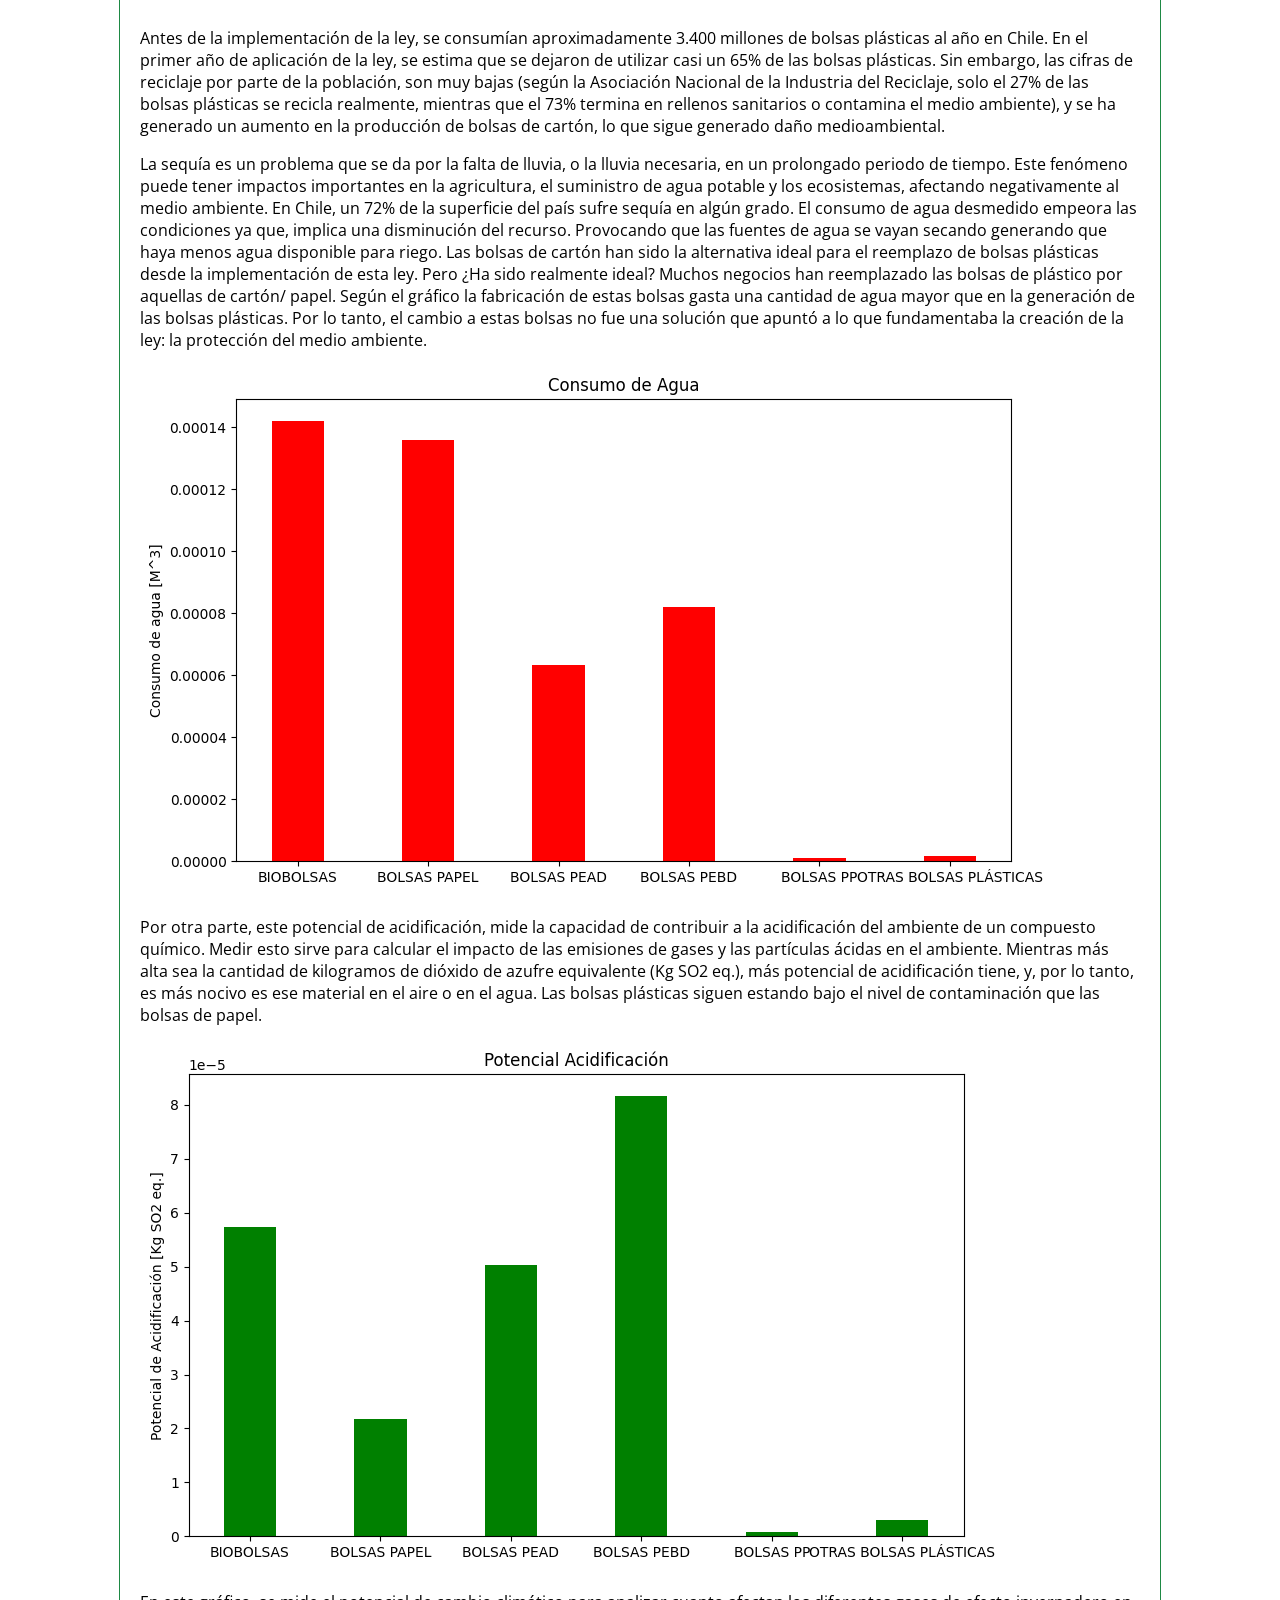
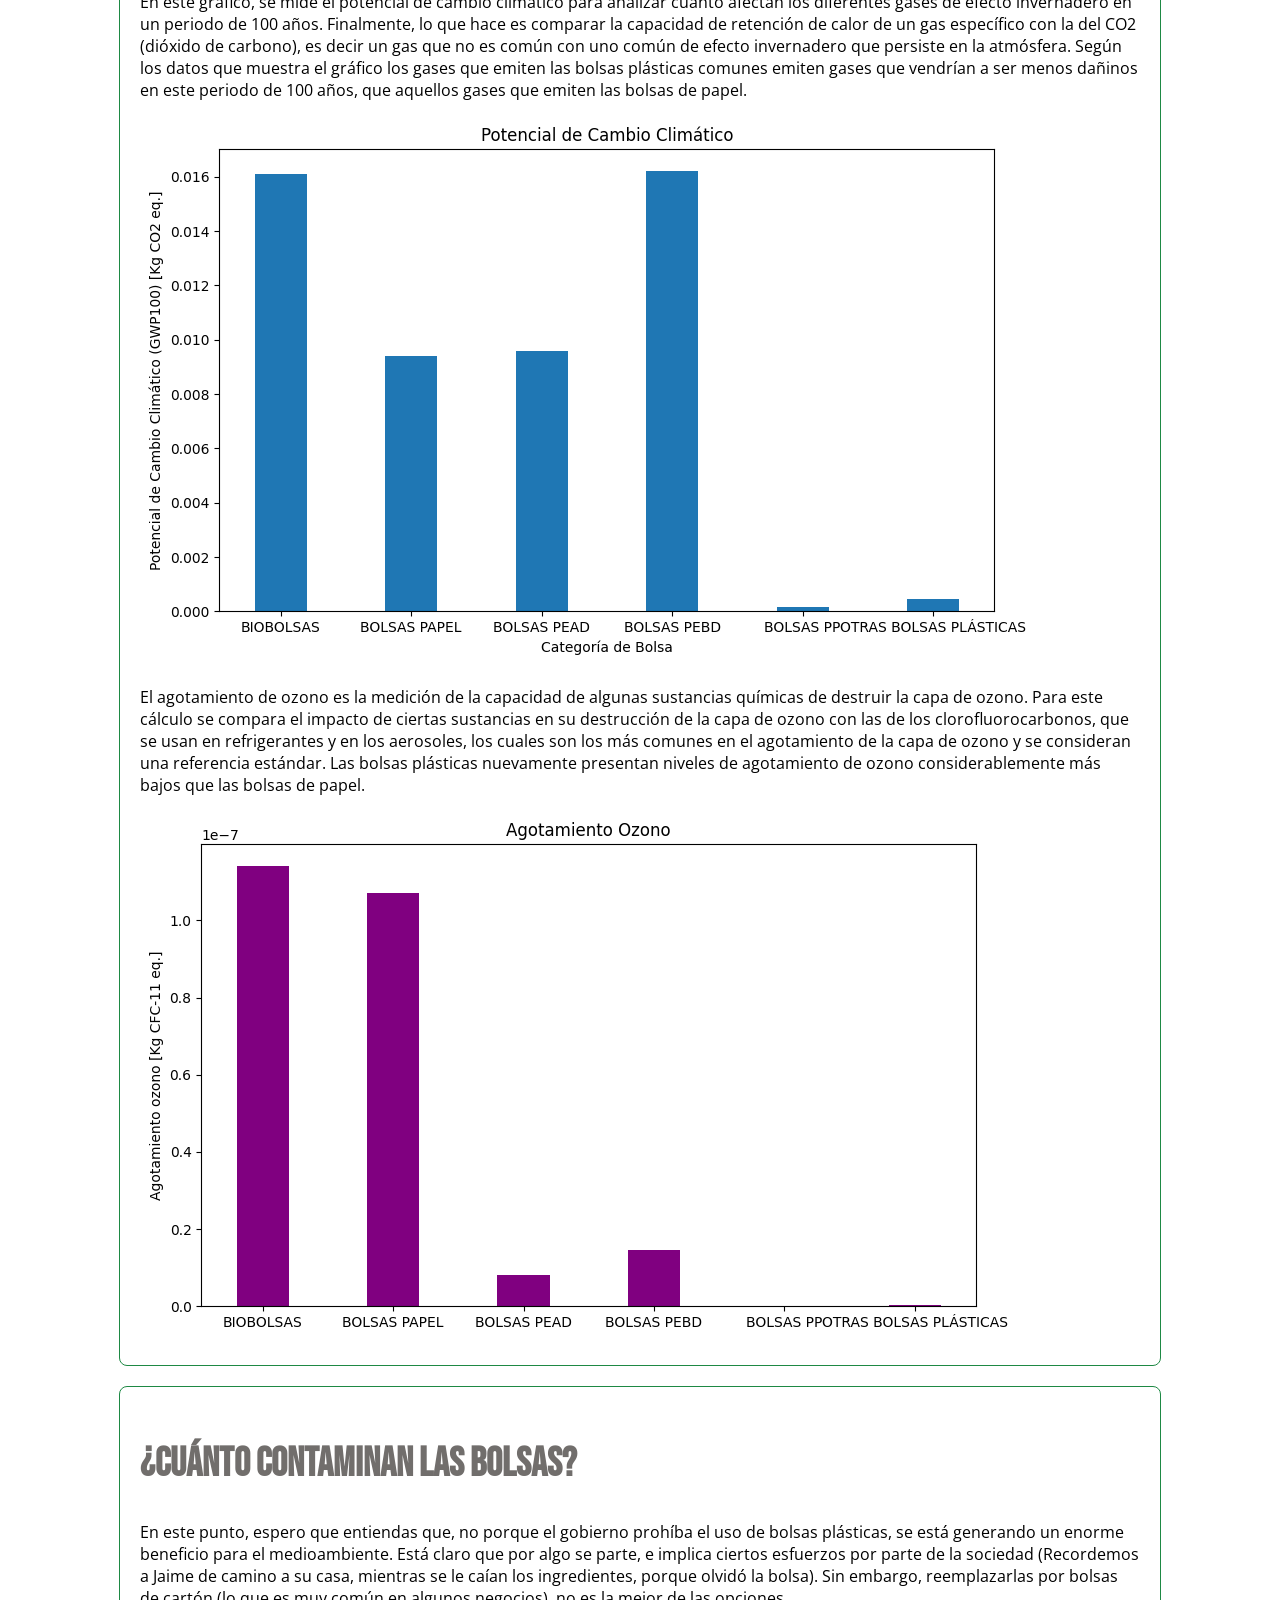
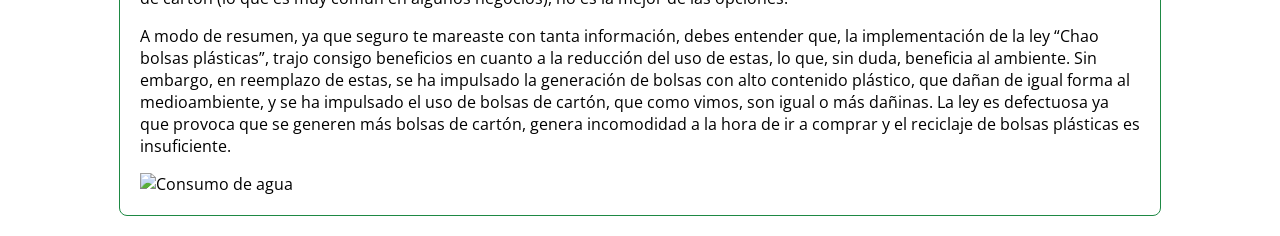
==== commit 3d7d7251: "act" ====
--- a/docs/index.html
+++ b/docs/index.html
@@ -1,89 +1,89 @@
-<!DOCTYPE html>
-<html lang="es">
-<head>
-    <meta charset="UTF-8">
-    <meta name="Magdalena" content="Nudo ecológico">
-    <meta name="Nudo ecológico" content="Eficiencia ley Chao bolsas plásticas">
-    <title>Nudo ecológico</title>
-    <link rel="icon" href="logobolsa.ico" type="image/x-icon">
-    <link href="https://fonts.googleapis.com/css2?family=Bebas+Neue&family=Open+Sans&display=swap" rel="stylesheet">
-    <link rel="stylesheet" href="estilo.css">
-    <script src="https://code.highcharts.com/maps/highmaps.js"></script>
-    <script src="https://code.highcharts.com/maps/modules/exporting.js"></script>
-    <script src="https://code.highcharts.com/maps/modules/offline-exporting.js"></script>
-    <script src="https://code.highcharts.com/maps/modules/accessibility.js"></script>
-</head>
-<body>
-
-    <header>
-        <h1>Ley 21.100 entre cuerdas: eliminar las bolsas plásticas no es una solución</h1>
-        <p>En medio de la pandemia, 3 de agosto de 2020, entró en vigencia la medida “Chao Bolsas Plásticas” que prohíbe a los comercios entregar este tipo de bolsas a sus clientes. Para disminuir el consumo indiscriminado de plástico en Chile, con el fin de cuidar el medio ambiente. Nudo ecológico plantea una visión crítica y ambientalista acerca de la ley en cuestión. </p>
-    </header>
-
-    <div style="text-align: center;">
-        <img src="bolsa.jpg" alt="bla bla">
-    </div>
-
-    <section id="Imagina">
-        <h2>Imagina la siguiente situación...</h2>
-        <p>Jaime es un hombre chileno de 30 años, y está apurado, porque su esposa le encargó unos ingredientes para cocinar el almuerzo. Corre por el supermercado, se dirige a la caja para pagar, lleva todo los productos en sus manos. Termina de pagar, y aggg… ¡olvidó traer la bolsa! Bueno, no es primera vez que le pasa desde que implementaron la nueva ley. En fin, está apurado, asi que trata de llevar todo en sus manos, se le van cayendo las cosas en el camino, pero finalmente logra llegar a destino y cocinar. Pero se queda pensando ¡Qué comodo era cuando iba a comprar y le daban bolsas! Jaime entiende que hay que cuidar el medioambiente, pero se pregunta: ¿qué tan eficaz es prohibir el uso de bolsas plásticas?</p>
-        <p>Seguramente, si eres ciudadano chileno, y tienes más de 15 años, alguna vez te pasó algo similar a lo de Jaime, y tienes la misma duda que el, Ahora te lo explico! recuerdas la época en que nos quedamos en casa por mucho tiempo y usábamos mascarilla? Bueno, En Chile, la Ley 21.100 “Chao Bolsas Plásticas” comenzó a regir el 3 de agosto de 2020, sí, plena pandemia, vaya recuerdos. En fin, esta impide que todo tipo de negocio (ya sea grande, mediano o pequeño), entregue o venda bolsas plásticas a sus clientes para el transporte de mercadería… pobre Jaime, por eso tuvo que llevarse las cosas en la mano.</p>
-        <p>*Excluyendo los envases primarios o productos envasados de fábrica y que su uso sea necesario por razones higiénicas o para evitar el desperdicio de alimentos.</p>
-        <p>Y ojo! Quienes no cumplan con esta medida podrán ser multados con cinco Unidades Tributarias Mensuales (UTM) (cerca de 320 mil pesos chilenos) por cada bolsa plástica de comercio entregada.</p>
-        <p>¡Cuidado con entregar bolsas, te puede salir caro!</p>
-    </section>
-
-    <section id="Pero">
-        <h2>Pero...</h2>
-        <p>Como Jaime, te puedes preguntar… ¿por qué el Gobierno adoptó esta medida? El objetivo era evitar el uso indiscriminado e innecesario de plástico, generando conciencia al cambiar hábitos y reducir la generación de residuos. Y adivina! Chile fue el primer país en eliminar las bolsas plásticas en Latinoamérica! Pero… también es el que tiene una cifra récord: alcanza el primer lugar en la generación de basura plástica por habitante en el continente, así que no hay que sentirse muy orgullosos. En el mundo, son muchos los países que han tomado medida contra las bolsas de plástico, prohibir su uso es bastante popular. Chile, al igual que otros países, ptohíbe el uso de bolsas plásticas a nivel nacional, lo que nos posiciona como uno de los países más estrictos en el escenario internacional</p>
-        <div id="grafico_1"></div>
-        <P>Según datos del Ministerio del Medio Ambiente, hasta agosto de 2022, la ley ha evitado fabricar 11.500 millones de bolsas plásticas en Chile, ¡todo un éxito para el país y para el ecosistema!</P>
-        <p>Son muchos los gobiernos que han adoptado medidas en cuanto a la regulación de bolsas plásticas. En el siguiente gráfico, podemos ver que existen 6 tipos de leyes alrededor del mundo. Estas son: ban (prohibición), fee (se incluye una tarifa a las bolsas, para decinsentivar el uso de bolsas plásticas), ban+fee (Ciertos productos plásticos están prohibidos (ban), mientras que al mismo tiempo se aplican cargos económicos (fee) a otros productos plásticos permitidos), ban/fee hybrid (Combina medidas de prohibición (ban) y tarifas (fee) en una legislación. Puede tomar diferentes formas, como permitir ciertos productos plásticos con tarifas asociadas, o aplicar prohibiciones a ciertos usos específicos de plásticos, junto a tarifas para otros usos). Estas dos últimos tipos de leyes, se diferencian por el grado de integración y combinación de estas medidas y cómo se aplican en la práctica, pero tienen el mismo objetivo. Comprehensive (se refiere a una legislación integral que abarca una amplia gama de aspectos o áreas relacionadas con esta temática. Incluye concientización por ejemplo), other (se refiere a otro tipo de regulación).</p>
-        <p>El scope, es el alcance de aplicación que tiene una ley. Y a la derecha se observa el número de cada tipo de ley, alrededor del mundo. Es interesante observar que muchos países no quedan ajenos, y que, si bien no cuentan con regulación obligatoria en todos los casos, como lo es en Chile, sí se toman diferentes tipos de medida para combatir la contaminación del plástico.</p>
-        <img src="heatmap (1).png" alt="¿Cómo es el escenario mundial?">
-    </section>
-
-    <section id="Tipos de bolsas">
-        <h2>Tipos de bolsas</h2>
-        <p>Para que entiendas sobre los principales tipos de bolsas, chequea este resumen de los principales </p>
-            <ul>
-                <li>Biobolsas: Este tipo de bolsas está compuesta por materiales compostables o biodegradables. El origen de estos materiales es de fuentes renovables como las papas y el almidón de maís. Además, este tipo de bolsas se descomponen de manera más fácil que los plásticos convencionales.</li>
-                <li>Bolsas de papel: Tal como dice su nombre, son bolsas creadas a partir del papel. Al ser un material biodegradable creado a partir de recursos renovables son más sustentables que las bolsas plásticas, pero la producción puede llegar a tener un alto impacto medioambiental dependiendo el método de trabajo. </li>
-                <li>Bolsas PEAD (Polietileno de Alta Densidad): Este tipo de plástico es utilizado mayoritariamente para la fabricación de bolsas y otros envases. A pesar de ser un material reciclable, el proceso de degradación en el medio ambiente es lento.</li>
-                <li>Bolsas PP (Polipropileno): Este tipo de bolsas también son de un plástico reciclable, pero tienen un proceso de descomposición más lenta que otros materiales biodegradables. </li>
-            </ul>
-        <p>Desde la implementación de la ley, el uso de bolsas PP (Polipropileno) las cuales se utilizan para embalajes y otras cosas ha disminuido considerablemente, pero sigue siendo la segunda bolsa con más uso. Al descender el uso de las bolsas PP, las cuales son creadas a partir de petróleo, ascendieron dos tipos de bolsa. Que de igual forma, son fabricadas de plásticos, con la diferencia que son de polietileno (PEAD y PEBD). Las bolsas de polietileno de baja densidad (PEBD) se encuentran en el tercer lugar en las bolsas más usadas. </p>
-        <img src="gráfico_de_lineas.png" alt="Uso de bolsas por año">
-        <p>Seguramente, más de una vez has escuchado acerca del impacto del plástico en el medioambiente, pero posiblemente no recuerdas las abismantes cifras: cerca de 7.000 millones de los 9.200 millones de toneladas de plástico producidas entre los años 1950 y 2017 terminaron convertidas en desechos plásticos. Las bolsas de plástico constituyen un gran problema para el medioambiente, ya que es difícil y costoso reciclarlas, y muchas de ellas terminan en vertederos, donde demoran alrededor de 300 años en biodegradarse. Se descomponen en partículas diminutas que contaminan el agua y suelo, e ingresan en la cadena alimenticia de los animales. La contaminación e impacto de sustancias a especies u organismos vivos, se llama ecotoxicidad. Las bolsas plásticas comunes son las segundas que menos influyen en el aumento de la ecotoxicidad marina, mientras que las bolsas PEAD y PEBD, que en el gráfico de uso se reflejaba que habían tenido un aumento desde la aplicación de la ley, son las que más influyen en la contaminación marina. Pero eso no es todo, las bolsas de papel, que tras la prohibición de las bolsas de plástico se mostraron como la mejor solución y alternativa, muestran niveles de ecotoxicidad aún más altos que las bolsas de plástico, es decir, el fundamento de la ley 21.100 tampoco se cumple a cabalidad. </p>
-        <img src="grafico3.png" alt="Ecotoxicidad marina">
-    </section>
-
-    <section id="Exito">
-        <h2>No todo es un éxito</h2>
-        <p>Antes de la implementación de la ley, se consumían aproximadamente 3.400 millones de bolsas plásticas al año en Chile. En el primer año de aplicación de la ley, se estima que se dejaron de utilizar casi un 65% de las bolsas plásticas. Sin embargo, las cifras de reciclaje por parte de la población, son muy bajas (según la Asociación Nacional de la Industria del Reciclaje, solo el 27% de las bolsas plásticas se recicla realmente, mientras que el 73% termina en rellenos sanitarios o contamina el medio ambiente), y se ha generado un aumento en la producción de bolsas de cartón, lo que sigue generado daño medioambiental. </p>
-        <p>La sequía es un problema que se da por la falta de lluvia, o la lluvia necesaria, en un prolongado periodo de tiempo. Este fenómeno puede tener impactos importantes en la agricultura, el suministro de agua potable y los ecosistemas, afectando negativamente al medio ambiente. En Chile, un 72% de la superficie del país sufre sequía en algún grado. El consumo de agua desmedido empeora las condiciones ya que, implica una disminución del recurso. Provocando que las fuentes de agua se vayan secando generando que haya menos agua disponible para riego. Las bolsas de cartón han sido la alternativa ideal para el reemplazo de bolsas plásticas desde la implementación de esta ley. Pero ¿Ha sido realmente ideal? Muchos negocios han reemplazado las bolsas de plástico por aquellas de cartón/ papel. Según el gráfico la fabricación de estas bolsas gasta una cantidad de agua mayor que en la generación de las bolsas plásticas. Por lo tanto, el cambio a estas bolsas no fue una solución que apuntó a lo que fundamentaba la creación de la ley: la protección del medio ambiente.  </p>
-        <img src="grafico5.png" alt="Consumo de agua">
-        <p>Por otra parte, este potencial de acidificación, mide la capacidad de contribuir a la acidificación del ambiente de un compuesto químico. Medir esto sirve para calcular el impacto de las emisiones de gases y las partículas ácidas en el ambiente. Mientras más alta sea la cantidad de kilogramos de dióxido de azufre equivalente (Kg SO2 eq.), más potencial de acidificación tiene, y, por lo tanto, es más nocivo es ese material en el aire o en el agua. Las bolsas plásticas siguen estando bajo el nivel de contaminación que las bolsas de papel. </p>
-        <img src="grafico4.png" alt="Potencial de acidificación">
-        <p>En este gráfico, se mide el potencial de cambio climático para analizar cuanto afectan los diferentes gases de efecto invernadero en un periodo de 100 años. Finalmente, lo que hace es comparar la capacidad de retención de calor de un gas específico con la del CO2 (dióxido de carbono), es decir un gas que no es común con uno común de efecto invernadero que persiste en la atmósfera. Según los datos que muestra el gráfico los gases que emiten las bolsas plásticas comunes emiten gases que vendrían a ser menos dañinos en este periodo de 100 años, que aquellos gases que emiten las bolsas de papel. </p>
-        <img src="grafico2 (1).png" alt="Potencial de cambio climático">
-        <p>El agotamiento de ozono es la medición de la capacidad de algunas sustancias químicas de destruir la capa de ozono. Para este cálculo se compara el impacto de ciertas sustancias en su destrucción de la capa de ozono con las de los clorofluorocarbonos, que se usan en refrigerantes y en los aerosoles, los cuales son los más comunes en el agotamiento de la capa de ozono y se consideran una referencia estándar. Las bolsas plásticas nuevamente presentan niveles de agotamiento de ozono considerablemente más bajos que las bolsas de papel. </p>
-        <img src="grafico6.png" alt="Agotamiento de ozono">
-    </section>
-
-    <section id="contaminacion">
-        <h2>¿Cuánto contaminan las bolsas?</h2>
-        <p>En este punto, espero que entiendas que, no porque el gobierno prohíba el uso de bolsas plásticas, se está generando un enorme beneficio para el medioambiente. Está claro que por algo se parte, e implica ciertos esfuerzos por parte de la sociedad (Recordemos a Jaime de camino a su casa, mientras se le caían los ingredientes, porque olvidó la bolsa). Sin embargo, reemplazarlas por bolsas de cartón (lo que es muy común en algunos negocios), no es la mejor de las opciones.</p>
-        <p>A modo de resumen, ya que seguro te mareaste con tanta información, debes entender que, la implementación de la ley “Chao bolsas plásticas”, trajo consigo beneficios en cuanto a la reducción del uso de estas, lo que, sin duda, beneficia al ambiente. Sin embargo, en reemplazo de estas, se ha impulsado la generación de bolsas con alto contenido plástico, que dañan de igual forma al medioambiente, y se ha impulsado el uso de bolsas de cartón, que como vimos, son igual o más dañinas. La ley es defectuosa ya que provoca que se generen más bolsas de cartón, genera incomodidad a la hora de ir a comprar y el reciclaje de bolsas plásticas es insuficiente.  </p>
-        <img src="GRAFICO 2.png" alt="Consumo de agua">
-    </section>
-
-
-
-
-    <footer>
-        <p>Nudo ecológico - ¿Qué opciones nos quedan?</p>
-    </footer>
-    <script type="text/javascript" src="chart.js"></script>
-</body>
+<!DOCTYPE html>
+<html lang="es">
+<head>
+    <meta charset="UTF-8">
+    <meta name="Magdalena" content="Nudo ecológico">
+    <meta name="Nudo ecológico" content="Eficiencia ley Chao bolsas plásticas">
+    <title>Nudo ecológico</title>
+    <link rel="icon" href="logobolsa.ico" type="image/x-icon">
+    <link href="https://fonts.googleapis.com/css2?family=Bebas+Neue&family=Open+Sans&display=swap" rel="stylesheet">
+    <link rel="stylesheet" href="estilo.css">
+    <script src="https://code.highcharts.com/maps/highmaps.js"></script>
+    <script src="https://code.highcharts.com/maps/modules/exporting.js"></script>
+    <script src="https://code.highcharts.com/maps/modules/offline-exporting.js"></script>
+    <script src="https://code.highcharts.com/maps/modules/accessibility.js"></script>
+</head>
+<body>
+
+    <header>
+        <h1>Ley 21.100 entre cuerdas: eliminar las bolsas plásticas no es una solución</h1>
+        <p>En medio de la pandemia, 3 de agosto de 2020, entró en vigencia la medida “Chao Bolsas Plásticas” que prohíbe a los comercios entregar este tipo de bolsas a sus clientes. Para disminuir el consumo indiscriminado de plástico en Chile, con el fin de cuidar el medio ambiente. Nudo ecológico plantea una visión crítica y ambientalista acerca de la ley en cuestión. </p>
+    </header>
+
+    <div style="text-align: center;">
+        <img src="bolsa.jpg" alt="bla bla">
+    </div>
+
+    <section id="Imagina">
+        <h2>Imagina la siguiente situación...</h2>
+        <p>Jaime es un hombre chileno de 30 años, y está apurado, porque su esposa le encargó unos ingredientes para cocinar el almuerzo. Corre por el supermercado, se dirige a la caja para pagar, lleva todo los productos en sus manos. Termina de pagar, y aggg… ¡olvidó traer la bolsa! Bueno, no es primera vez que le pasa desde que implementaron la nueva ley. En fin, está apurado, asi que trata de llevar todo en sus manos, se le van cayendo las cosas en el camino, pero finalmente logra llegar a destino y cocinar. Pero se queda pensando ¡Qué comodo era cuando iba a comprar y le daban bolsas! Jaime entiende que hay que cuidar el medioambiente, pero se pregunta: ¿qué tan eficaz es prohibir el uso de bolsas plásticas?</p>
+        <p>Seguramente, si eres ciudadano chileno, y tienes más de 15 años, alguna vez te pasó algo similar a lo de Jaime, y tienes la misma duda que el, Ahora te lo explico! recuerdas la época en que nos quedamos en casa por mucho tiempo y usábamos mascarilla? Bueno, En Chile, la Ley 21.100 “Chao Bolsas Plásticas” comenzó a regir el 3 de agosto de 2020, sí, plena pandemia, vaya recuerdos. En fin, esta impide que todo tipo de negocio (ya sea grande, mediano o pequeño), entregue o venda bolsas plásticas a sus clientes para el transporte de mercadería… pobre Jaime, por eso tuvo que llevarse las cosas en la mano.</p>
+        <p>*Excluyendo los envases primarios o productos envasados de fábrica y que su uso sea necesario por razones higiénicas o para evitar el desperdicio de alimentos.</p>
+        <p>Y ojo! Quienes no cumplan con esta medida podrán ser multados con cinco Unidades Tributarias Mensuales (UTM) (cerca de 320 mil pesos chilenos) por cada bolsa plástica de comercio entregada.</p>
+        <p>¡Cuidado con entregar bolsas, te puede salir caro!</p>
+    </section>
+
+    <section id="Pero">
+        <h2>Pero...</h2>
+        <p>Como Jaime, te puedes preguntar… ¿por qué el Gobierno adoptó esta medida? El objetivo era evitar el uso indiscriminado e innecesario de plástico, generando conciencia al cambiar hábitos y reducir la generación de residuos. Y adivina! Chile fue el primer país en eliminar las bolsas plásticas en Latinoamérica! Pero… también es el que tiene una cifra récord: alcanza el primer lugar en la generación de basura plástica por habitante en el continente, así que no hay que sentirse muy orgullosos. En el mundo, son muchos los países que han tomado medida contra las bolsas de plástico, prohibir su uso es bastante popular. Chile, al igual que otros países, ptohíbe el uso de bolsas plásticas a nivel nacional, lo que nos posiciona como uno de los países más estrictos en el escenario internacional</p>
+        <div id="grafico_1"></div>
+        <P>Según datos del Ministerio del Medio Ambiente, hasta agosto de 2022, la ley ha evitado fabricar 11.500 millones de bolsas plásticas en Chile, ¡todo un éxito para el país y para el ecosistema!</P>
+        <p>Son muchos los gobiernos que han adoptado medidas en cuanto a la regulación de bolsas plásticas. En el siguiente gráfico, podemos ver que existen 6 tipos de leyes alrededor del mundo. Estas son: ban (prohibición), fee (se incluye una tarifa a las bolsas, para decinsentivar el uso de bolsas plásticas), ban+fee (Ciertos productos plásticos están prohibidos (ban), mientras que al mismo tiempo se aplican cargos económicos (fee) a otros productos plásticos permitidos), ban/fee hybrid (Combina medidas de prohibición (ban) y tarifas (fee) en una legislación. Puede tomar diferentes formas, como permitir ciertos productos plásticos con tarifas asociadas, o aplicar prohibiciones a ciertos usos específicos de plásticos, junto a tarifas para otros usos). Estas dos últimos tipos de leyes, se diferencian por el grado de integración y combinación de estas medidas y cómo se aplican en la práctica, pero tienen el mismo objetivo. Comprehensive (se refiere a una legislación integral que abarca una amplia gama de aspectos o áreas relacionadas con esta temática. Incluye concientización por ejemplo), other (se refiere a otro tipo de regulación).</p>
+        <p>El scope, es el alcance de aplicación que tiene una ley. Y a la derecha se observa el número de cada tipo de ley, alrededor del mundo. Es interesante observar que muchos países no quedan ajenos, y que, si bien no cuentan con regulación obligatoria en todos los casos, como lo es en Chile, sí se toman diferentes tipos de medida para combatir la contaminación del plástico.</p>
+        <img src="heatmap (1).png" alt="¿Cómo es el escenario mundial?">
+    </section>
+
+    <section id="Tipos de bolsas">
+        <h2>Tipos de bolsas</h2>
+        <p>Para que entiendas sobre los principales tipos de bolsas, chequea este resumen de los principales </p>
+            <ul>
+                <li>Biobolsas: Este tipo de bolsas está compuesta por materiales compostables o biodegradables. El origen de estos materiales es de fuentes renovables como las papas y el almidón de maís. Además, este tipo de bolsas se descomponen de manera más fácil que los plásticos convencionales.</li>
+                <li>Bolsas de papel: Tal como dice su nombre, son bolsas creadas a partir del papel. Al ser un material biodegradable creado a partir de recursos renovables son más sustentables que las bolsas plásticas, pero la producción puede llegar a tener un alto impacto medioambiental dependiendo el método de trabajo. </li>
+                <li>Bolsas PEAD (Polietileno de Alta Densidad): Este tipo de plástico es utilizado mayoritariamente para la fabricación de bolsas y otros envases. A pesar de ser un material reciclable, el proceso de degradación en el medio ambiente es lento.</li>
+                <li>Bolsas PP (Polipropileno): Este tipo de bolsas también son de un plástico reciclable, pero tienen un proceso de descomposición más lenta que otros materiales biodegradables. </li>
+            </ul>
+        <p>Desde la implementación de la ley, el uso de bolsas PP (Polipropileno) las cuales se utilizan para embalajes y otras cosas ha disminuido considerablemente, pero sigue siendo la segunda bolsa con más uso. Al descender el uso de las bolsas PP, las cuales son creadas a partir de petróleo, ascendieron dos tipos de bolsa. Que de igual forma, son fabricadas de plásticos, con la diferencia que son de polietileno (PEAD y PEBD). Las bolsas de polietileno de baja densidad (PEBD) se encuentran en el tercer lugar en las bolsas más usadas. </p>
+        <img src="gráfico_de_lineas.png" alt="Uso de bolsas por año">
+        <p>Seguramente, más de una vez has escuchado acerca del impacto del plástico en el medioambiente, pero posiblemente no recuerdas las abismantes cifras: cerca de 7.000 millones de los 9.200 millones de toneladas de plástico producidas entre los años 1950 y 2017 terminaron convertidas en desechos plásticos. Las bolsas de plástico constituyen un gran problema para el medioambiente, ya que es difícil y costoso reciclarlas, y muchas de ellas terminan en vertederos, donde demoran alrededor de 300 años en biodegradarse. Se descomponen en partículas diminutas que contaminan el agua y suelo, e ingresan en la cadena alimenticia de los animales. La contaminación e impacto de sustancias a especies u organismos vivos, se llama ecotoxicidad. Las bolsas plásticas comunes son las segundas que menos influyen en el aumento de la ecotoxicidad marina, mientras que las bolsas PEAD y PEBD, que en el gráfico de uso se reflejaba que habían tenido un aumento desde la aplicación de la ley, son las que más influyen en la contaminación marina. Pero eso no es todo, las bolsas de papel, que tras la prohibición de las bolsas de plástico se mostraron como la mejor solución y alternativa, muestran niveles de ecotoxicidad aún más altos que las bolsas de plástico, es decir, el fundamento de la ley 21.100 tampoco se cumple a cabalidad. </p>
+        <img src="grafico3.png" alt="Ecotoxicidad marina">
+    </section>
+
+    <section id="Exito">
+        <h2>No todo es un éxito</h2>
+        <p>Antes de la implementación de la ley, se consumían aproximadamente 3.400 millones de bolsas plásticas al año en Chile. En el primer año de aplicación de la ley, se estima que se dejaron de utilizar casi un 65% de las bolsas plásticas. Sin embargo, las cifras de reciclaje por parte de la población, son muy bajas (según la Asociación Nacional de la Industria del Reciclaje, solo el 27% de las bolsas plásticas se recicla realmente, mientras que el 73% termina en rellenos sanitarios o contamina el medio ambiente), y se ha generado un aumento en la producción de bolsas de cartón, lo que sigue generado daño medioambiental. </p>
+        <p>La sequía es un problema que se da por la falta de lluvia, o la lluvia necesaria, en un prolongado periodo de tiempo. Este fenómeno puede tener impactos importantes en la agricultura, el suministro de agua potable y los ecosistemas, afectando negativamente al medio ambiente. En Chile, un 72% de la superficie del país sufre sequía en algún grado. El consumo de agua desmedido empeora las condiciones ya que, implica una disminución del recurso. Provocando que las fuentes de agua se vayan secando generando que haya menos agua disponible para riego. Las bolsas de cartón han sido la alternativa ideal para el reemplazo de bolsas plásticas desde la implementación de esta ley. Pero ¿Ha sido realmente ideal? Muchos negocios han reemplazado las bolsas de plástico por aquellas de cartón/ papel. Según el gráfico la fabricación de estas bolsas gasta una cantidad de agua mayor que en la generación de las bolsas plásticas. Por lo tanto, el cambio a estas bolsas no fue una solución que apuntó a lo que fundamentaba la creación de la ley: la protección del medio ambiente.  </p>
+        <img src="grafico5.png" alt="Consumo de agua">
+        <p>Por otra parte, este potencial de acidificación, mide la capacidad de contribuir a la acidificación del ambiente de un compuesto químico. Medir esto sirve para calcular el impacto de las emisiones de gases y las partículas ácidas en el ambiente. Mientras más alta sea la cantidad de kilogramos de dióxido de azufre equivalente (Kg SO2 eq.), más potencial de acidificación tiene, y, por lo tanto, es más nocivo es ese material en el aire o en el agua. Las bolsas plásticas siguen estando bajo el nivel de contaminación que las bolsas de papel. </p>
+        <img src="grafico4.png" alt="Potencial de acidificación">
+        <p>En este gráfico, se mide el potencial de cambio climático para analizar cuanto afectan los diferentes gases de efecto invernadero en un periodo de 100 años. Finalmente, lo que hace es comparar la capacidad de retención de calor de un gas específico con la del CO2 (dióxido de carbono), es decir un gas que no es común con uno común de efecto invernadero que persiste en la atmósfera. Según los datos que muestra el gráfico los gases que emiten las bolsas plásticas comunes emiten gases que vendrían a ser menos dañinos en este periodo de 100 años, que aquellos gases que emiten las bolsas de papel. </p>
+        <img src="grafico2 (1).png" alt="Potencial de cambio climático">
+        <p>El agotamiento de ozono es la medición de la capacidad de algunas sustancias químicas de destruir la capa de ozono. Para este cálculo se compara el impacto de ciertas sustancias en su destrucción de la capa de ozono con las de los clorofluorocarbonos, que se usan en refrigerantes y en los aerosoles, los cuales son los más comunes en el agotamiento de la capa de ozono y se consideran una referencia estándar. Las bolsas plásticas nuevamente presentan niveles de agotamiento de ozono considerablemente más bajos que las bolsas de papel. </p>
+        <img src="grafico6.png" alt="Agotamiento de ozono">
+    </section>
+
+    <section id="contaminacion">
+        <h2>¿Cuánto contaminan las bolsas?</h2>
+        <p>En este punto, espero que entiendas que, no porque el gobierno prohíba el uso de bolsas plásticas, se está generando un enorme beneficio para el medioambiente. Está claro que por algo se parte, e implica ciertos esfuerzos por parte de la sociedad (Recordemos a Jaime de camino a su casa, mientras se le caían los ingredientes, porque olvidó la bolsa). Sin embargo, reemplazarlas por bolsas de cartón (lo que es muy común en algunos negocios), no es la mejor de las opciones.</p>
+        <p>A modo de resumen, ya que seguro te mareaste con tanta información, debes entender que, la implementación de la ley “Chao bolsas plásticas”, trajo consigo beneficios en cuanto a la reducción del uso de estas, lo que, sin duda, beneficia al ambiente. Sin embargo, en reemplazo de estas, se ha impulsado la generación de bolsas con alto contenido plástico, que dañan de igual forma al medioambiente, y se ha impulsado el uso de bolsas de cartón, que como vimos, son igual o más dañinas. La ley es defectuosa ya que provoca que se generen más bolsas de cartón, genera incomodidad a la hora de ir a comprar y el reciclaje de bolsas plásticas es insuficiente.  </p>
+        <img src="GRAFICO 2.png" alt="Consumo de agua">
+    </section>
+
+
+
+
+    <footer>
+        <p>Nudo ecológico - ¿Qué opciones nos quedan?</p>
+    </footer>
+    <script type="text/javascript" src="chart.js"></script>
+</body>
 </html>
--- a/docs/estilo.css
+++ b/docs/estilo.css
@@ -75,4 +75,4 @@
     position: fixed;
     bottom: 0;
     width: 100%;
-}+}  
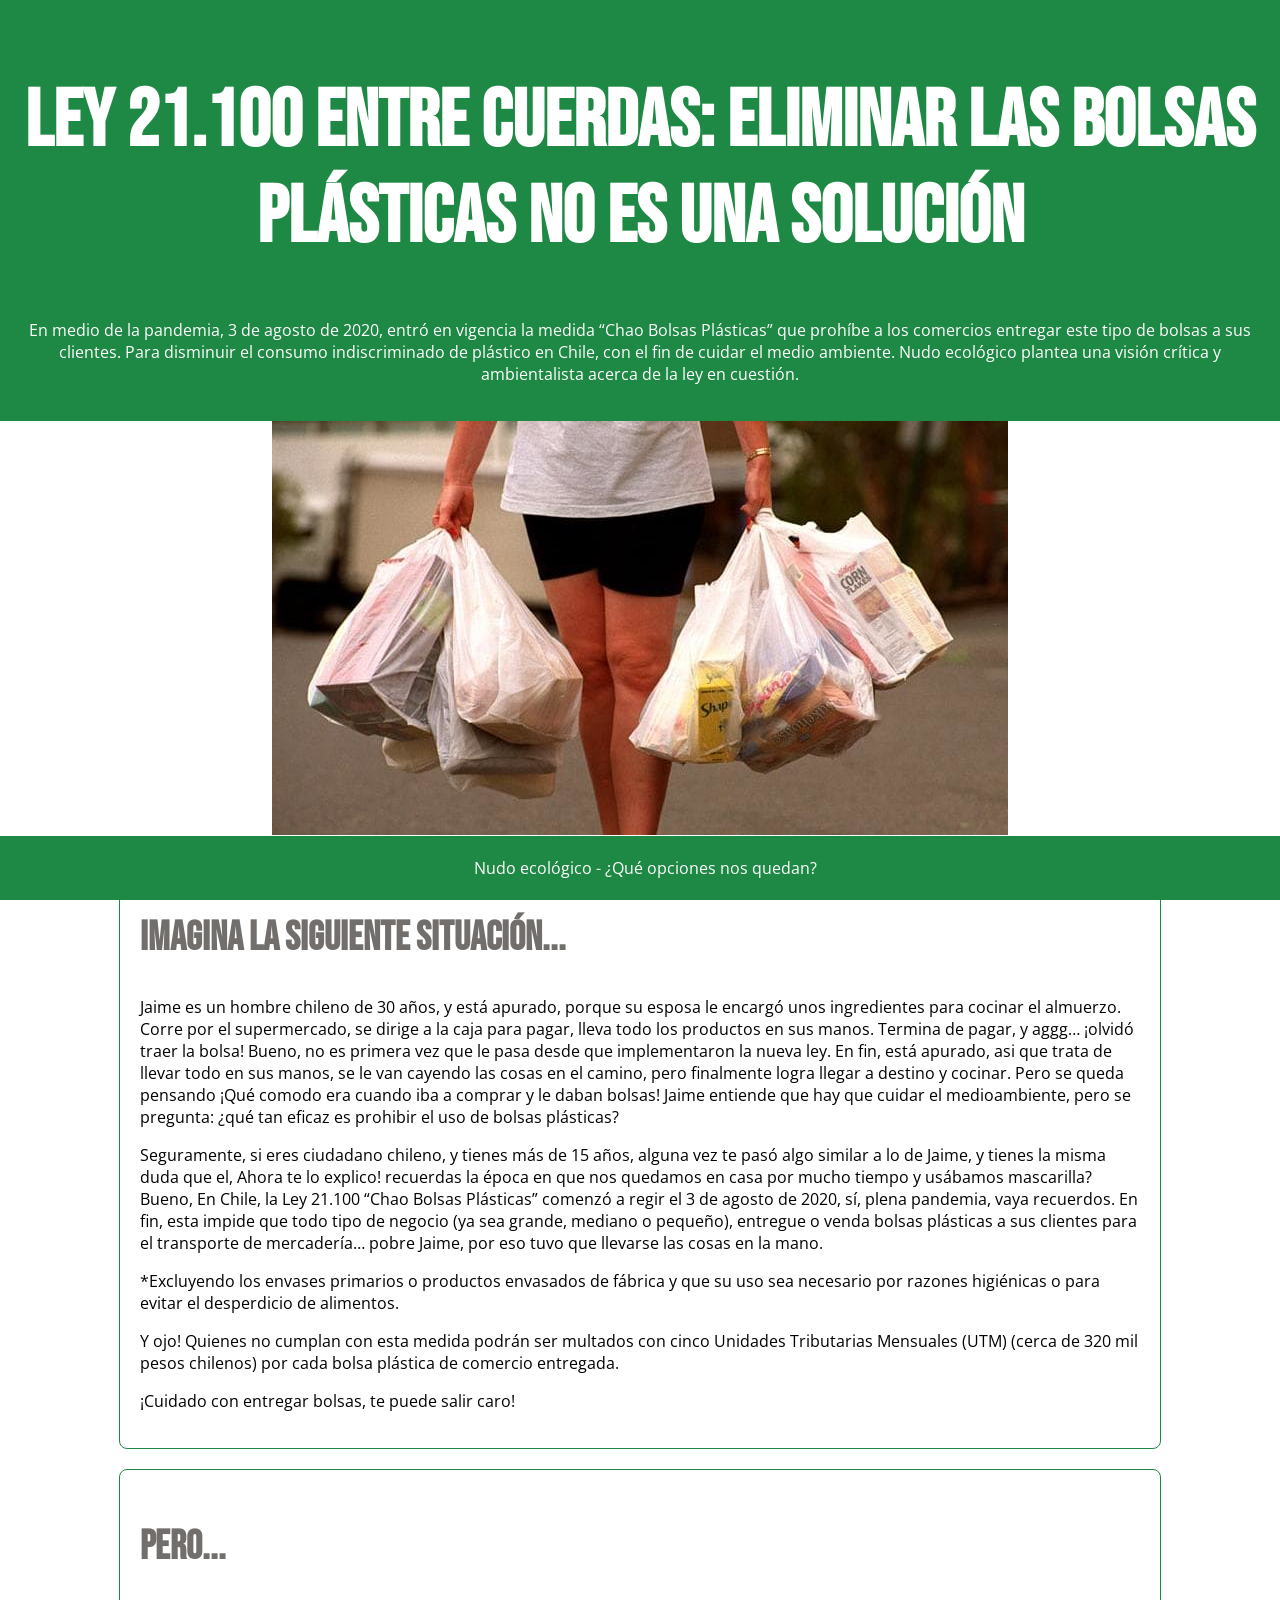
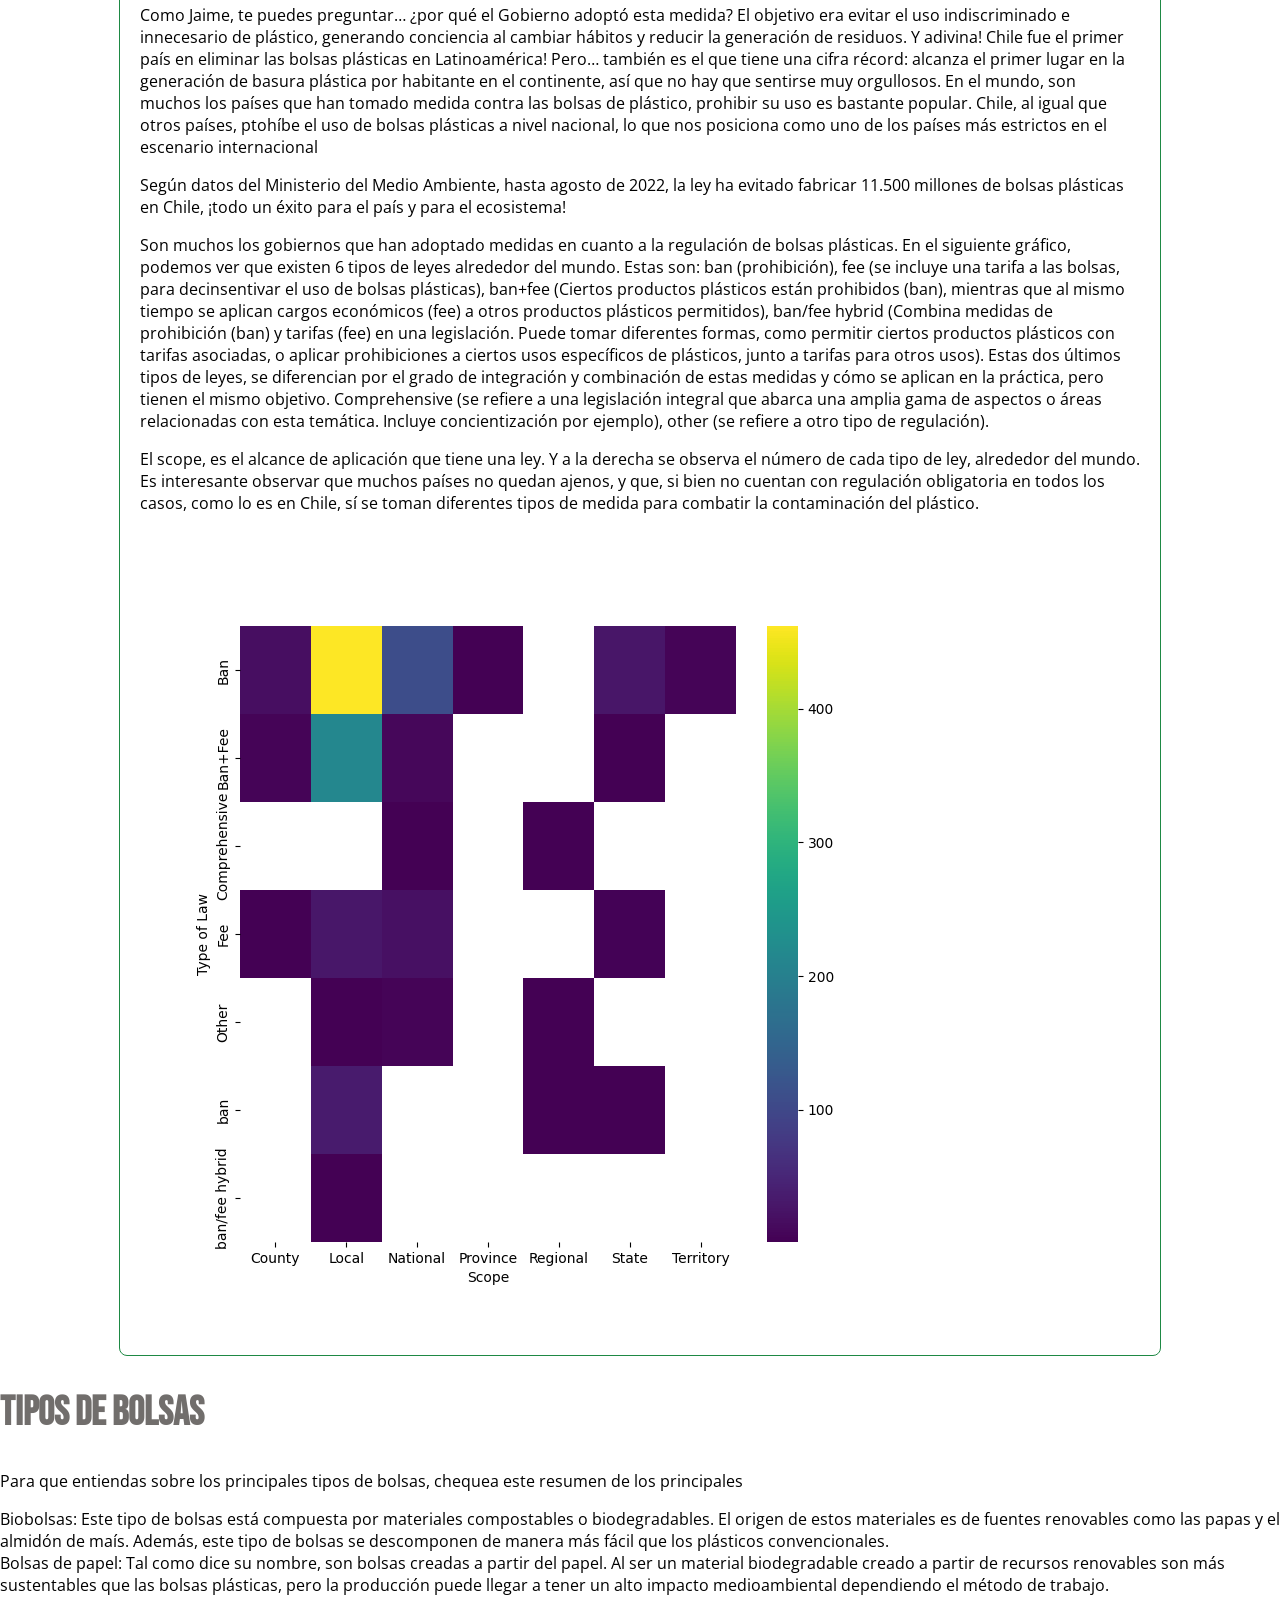
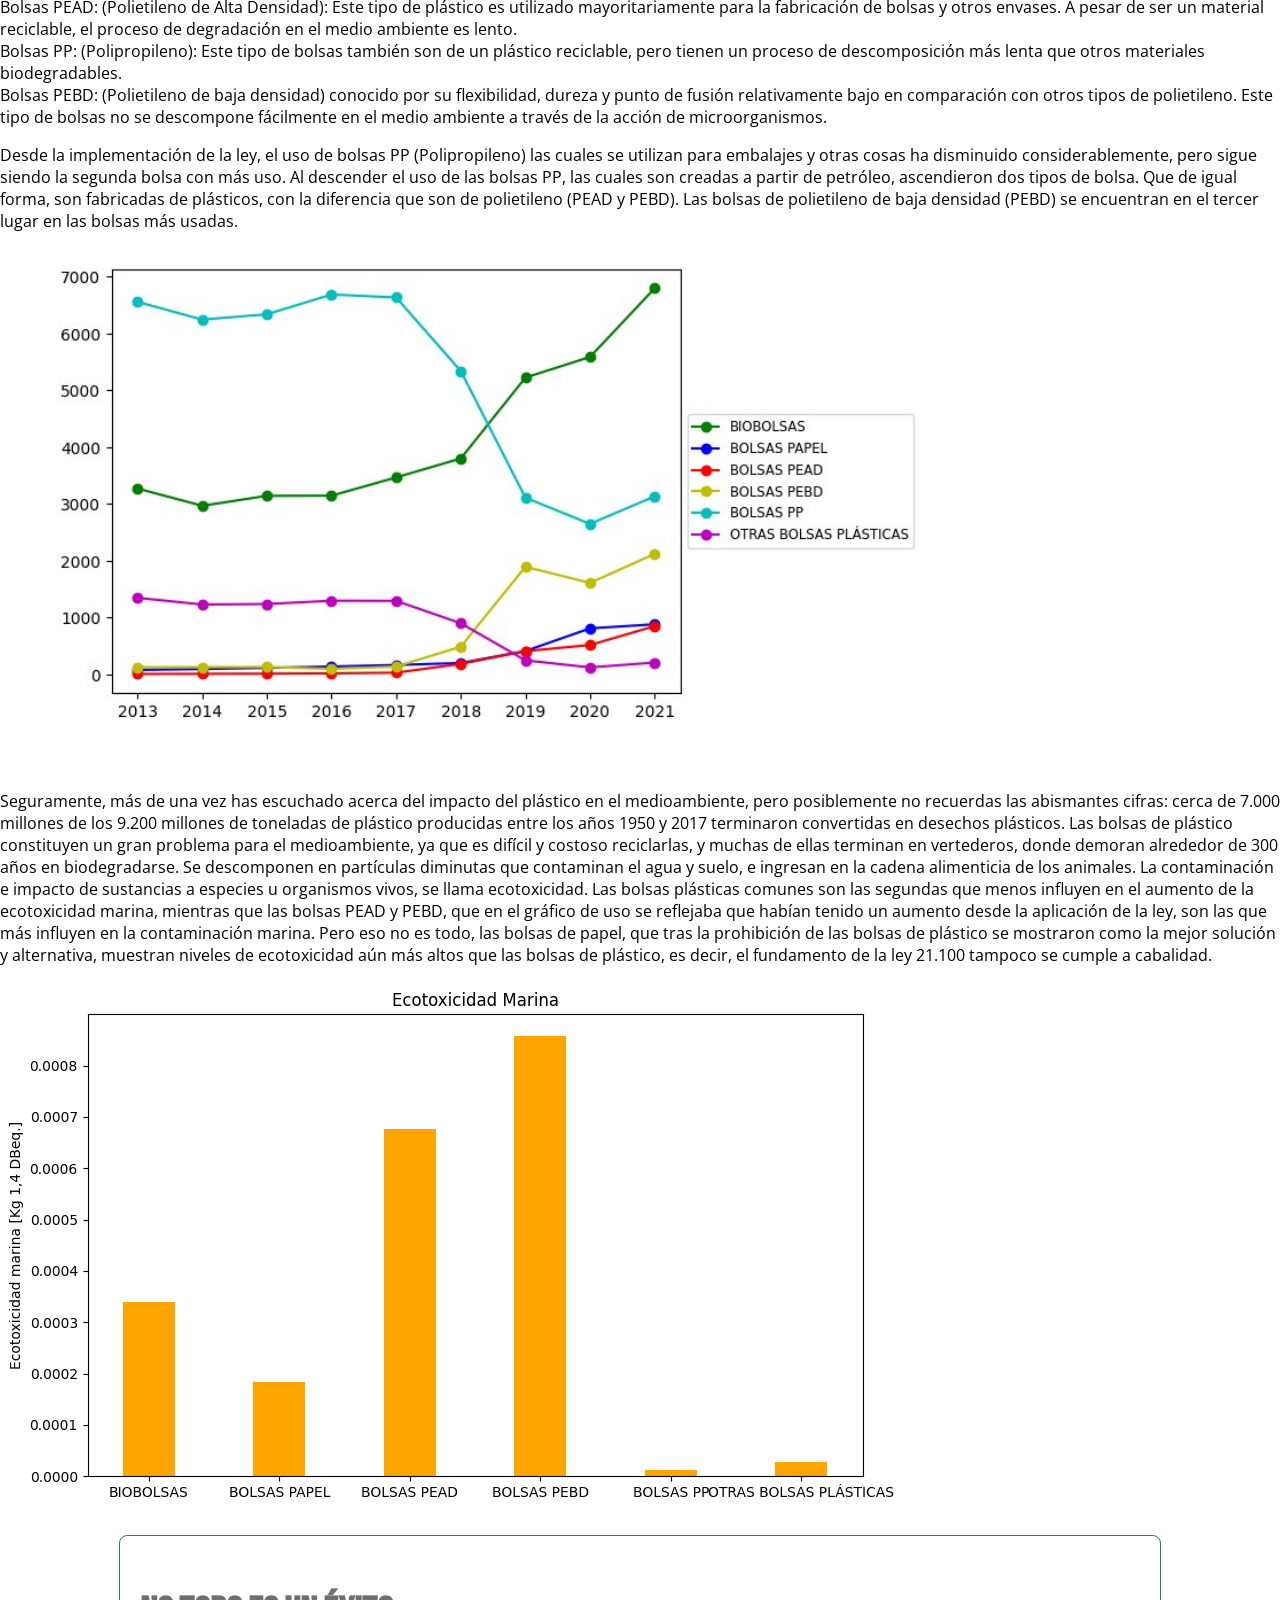
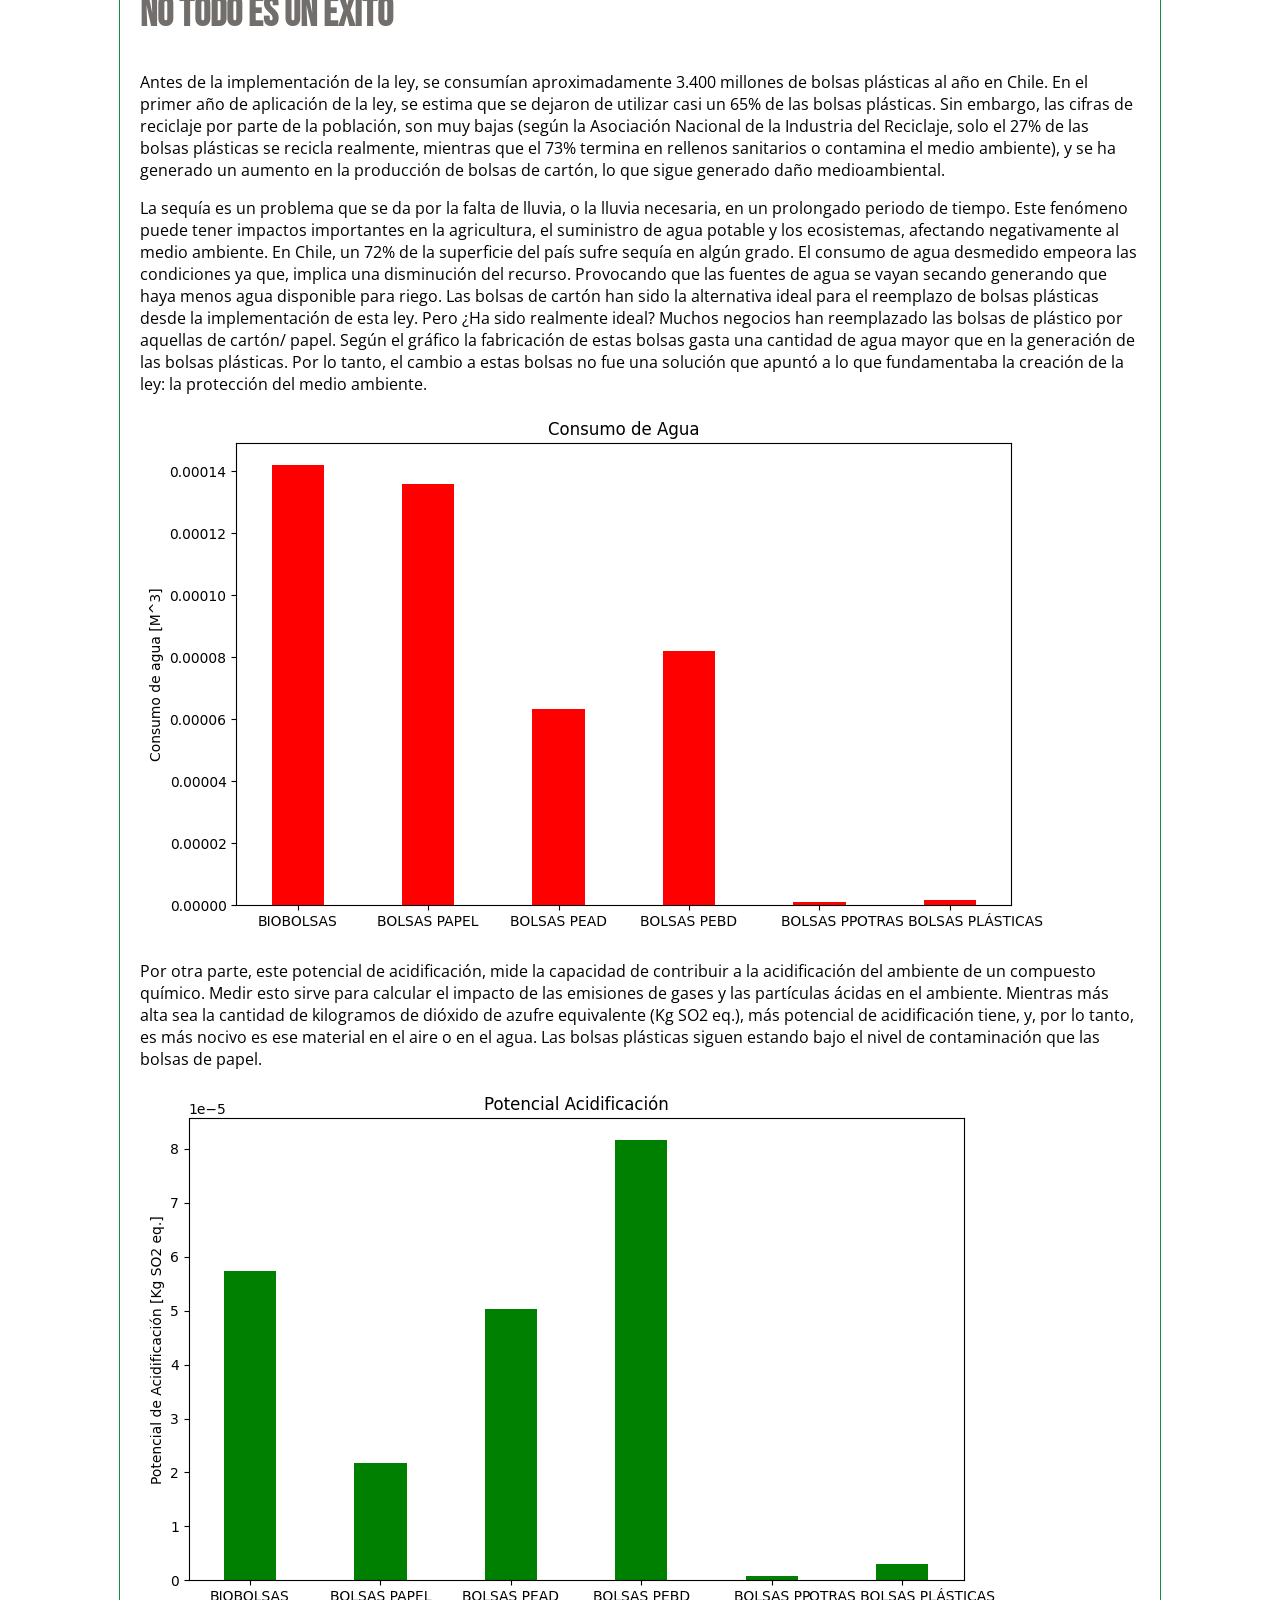
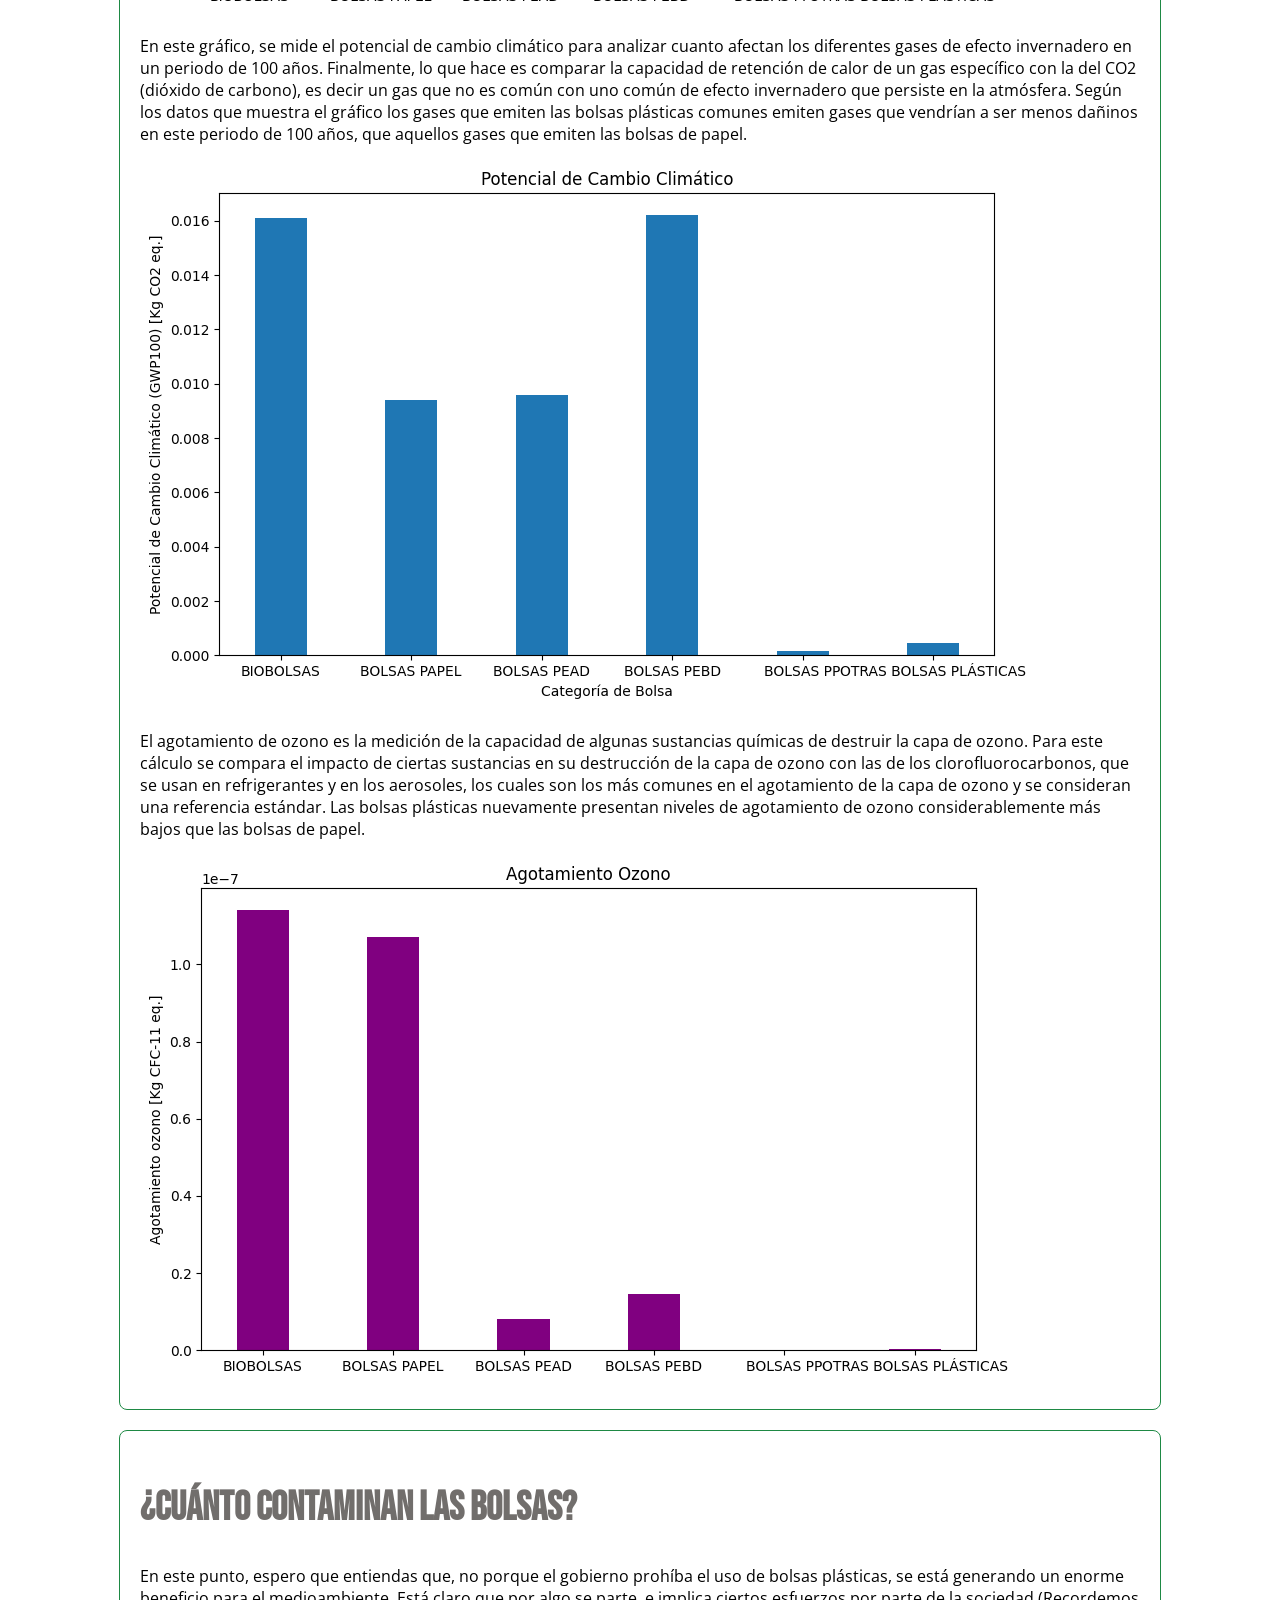
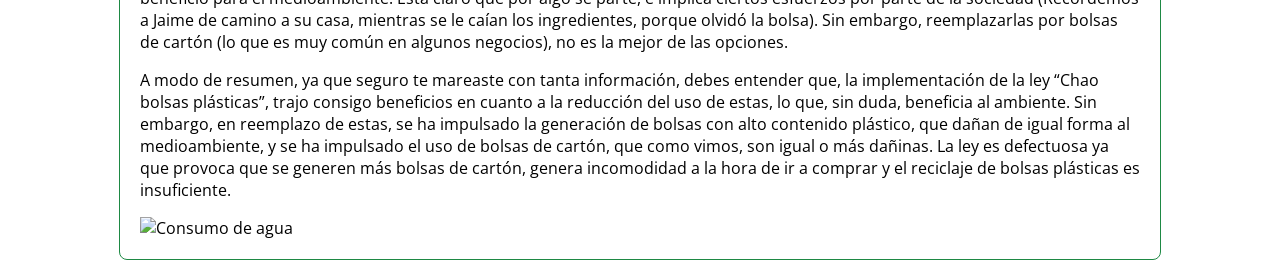
==== commit 1f46706f: "index" ====
--- a/docs/index.html
+++ b/docs/index.html
@@ -49,8 +49,9 @@
             <ul>
                 <li>Biobolsas: Este tipo de bolsas está compuesta por materiales compostables o biodegradables. El origen de estos materiales es de fuentes renovables como las papas y el almidón de maís. Además, este tipo de bolsas se descomponen de manera más fácil que los plásticos convencionales.</li>
                 <li>Bolsas de papel: Tal como dice su nombre, son bolsas creadas a partir del papel. Al ser un material biodegradable creado a partir de recursos renovables son más sustentables que las bolsas plásticas, pero la producción puede llegar a tener un alto impacto medioambiental dependiendo el método de trabajo. </li>
-                <li>Bolsas PEAD (Polietileno de Alta Densidad): Este tipo de plástico es utilizado mayoritariamente para la fabricación de bolsas y otros envases. A pesar de ser un material reciclable, el proceso de degradación en el medio ambiente es lento.</li>
-                <li>Bolsas PP (Polipropileno): Este tipo de bolsas también son de un plástico reciclable, pero tienen un proceso de descomposición más lenta que otros materiales biodegradables. </li>
+                <li>Bolsas PEAD: (Polietileno de Alta Densidad): Este tipo de plástico es utilizado mayoritariamente para la fabricación de bolsas y otros envases. A pesar de ser un material reciclable, el proceso de degradación en el medio ambiente es lento.</li>
+                <li>Bolsas PP: (Polipropileno): Este tipo de bolsas también son de un plástico reciclable, pero tienen un proceso de descomposición más lenta que otros materiales biodegradables. </li>
+                <li>Bolsas PEBD: (Polietileno de baja densidad) conocido por su flexibilidad, dureza y punto de fusión relativamente bajo en comparación con otros tipos de polietileno. Este tipo de bolsas no se descompone fácilmente en el medio ambiente a través de la acción de microorganismos.</li>
             </ul>
         <p>Desde la implementación de la ley, el uso de bolsas PP (Polipropileno) las cuales se utilizan para embalajes y otras cosas ha disminuido considerablemente, pero sigue siendo la segunda bolsa con más uso. Al descender el uso de las bolsas PP, las cuales son creadas a partir de petróleo, ascendieron dos tipos de bolsa. Que de igual forma, son fabricadas de plásticos, con la diferencia que son de polietileno (PEAD y PEBD). Las bolsas de polietileno de baja densidad (PEBD) se encuentran en el tercer lugar en las bolsas más usadas. </p>
         <img src="gráfico_de_lineas.png" alt="Uso de bolsas por año">
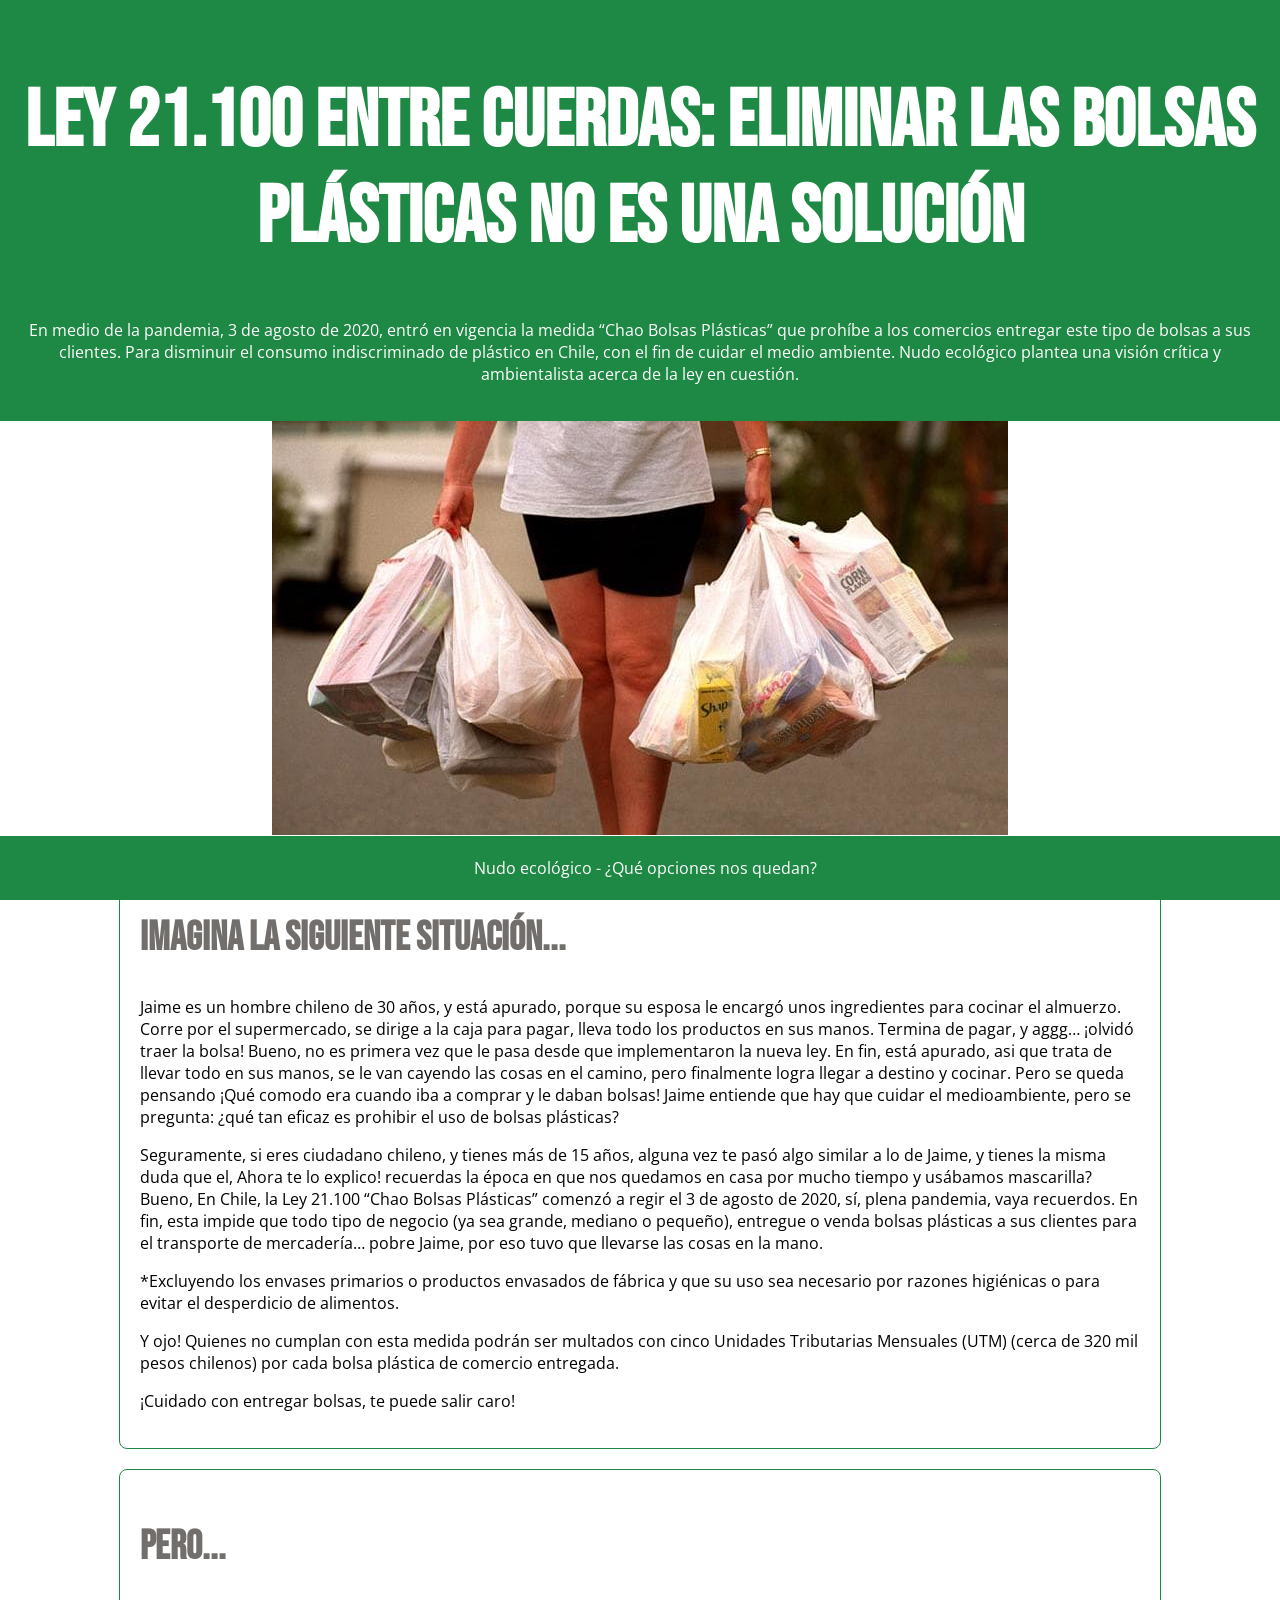
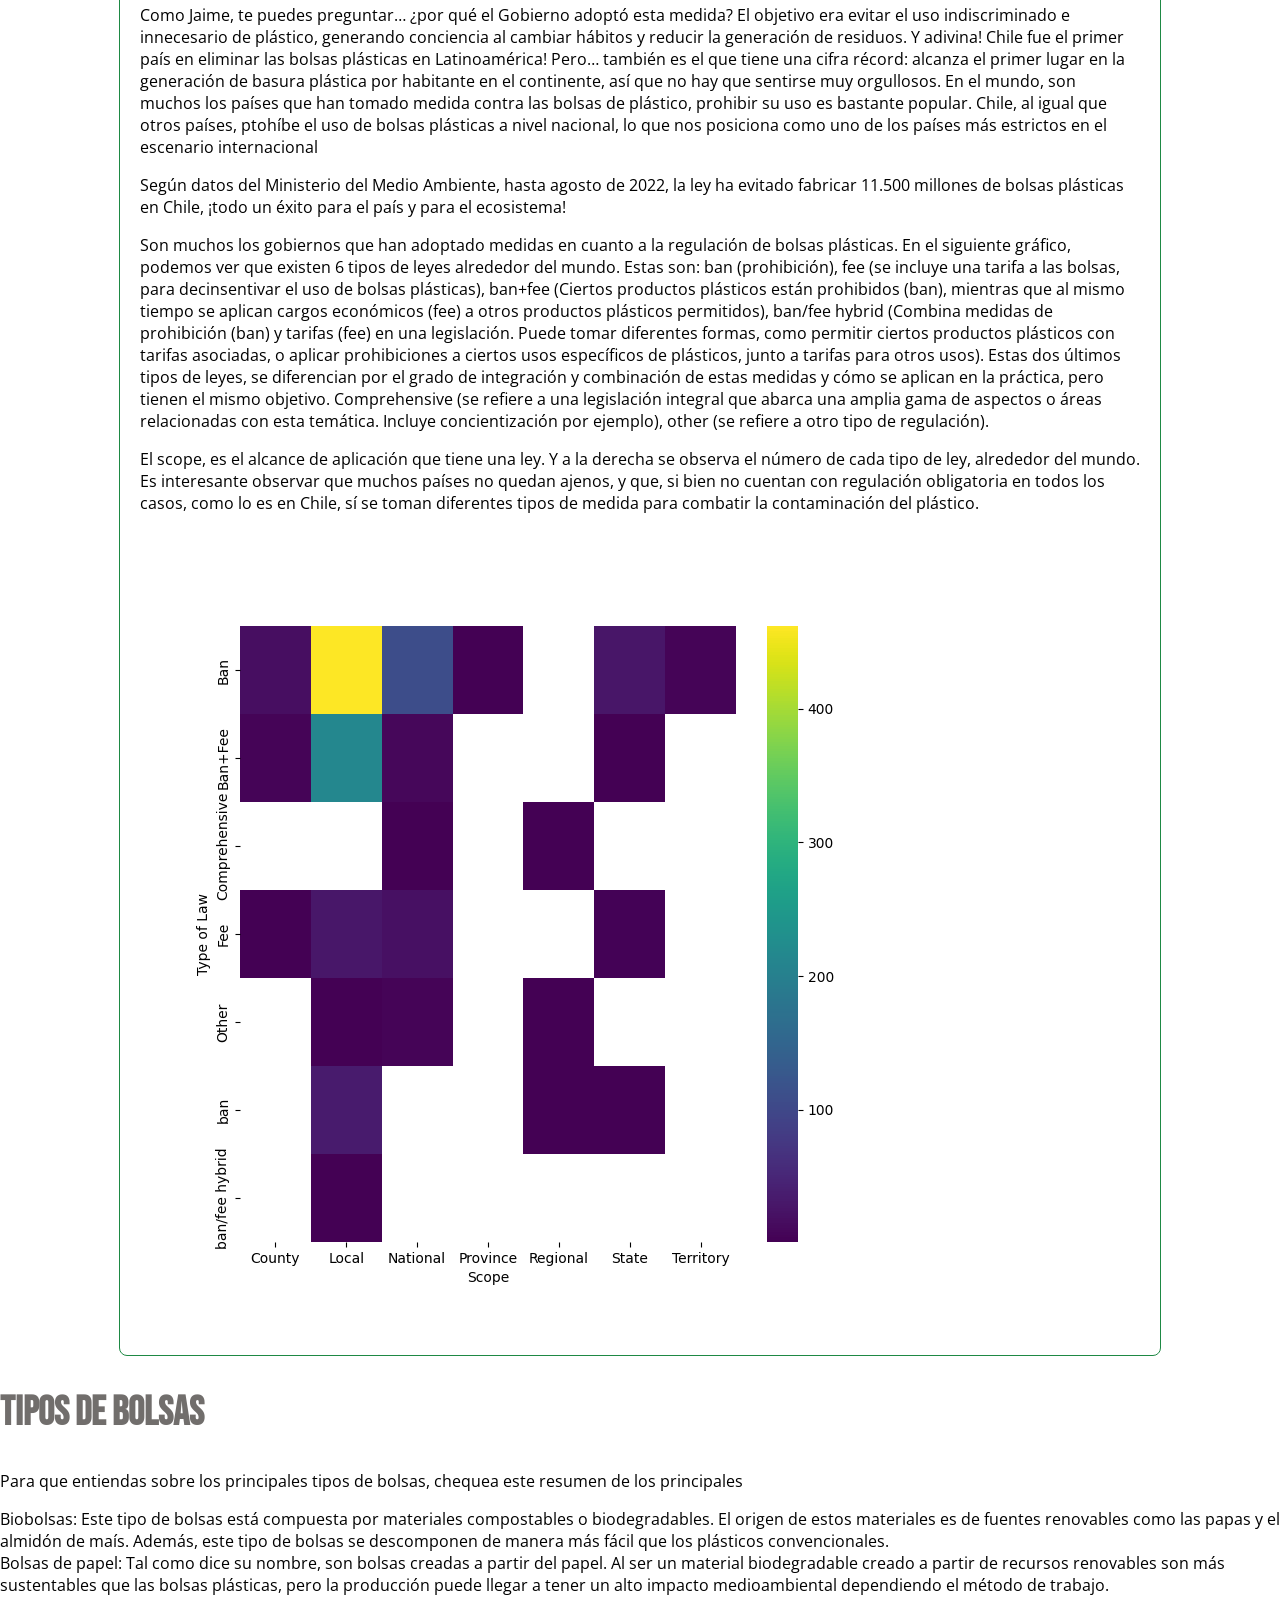
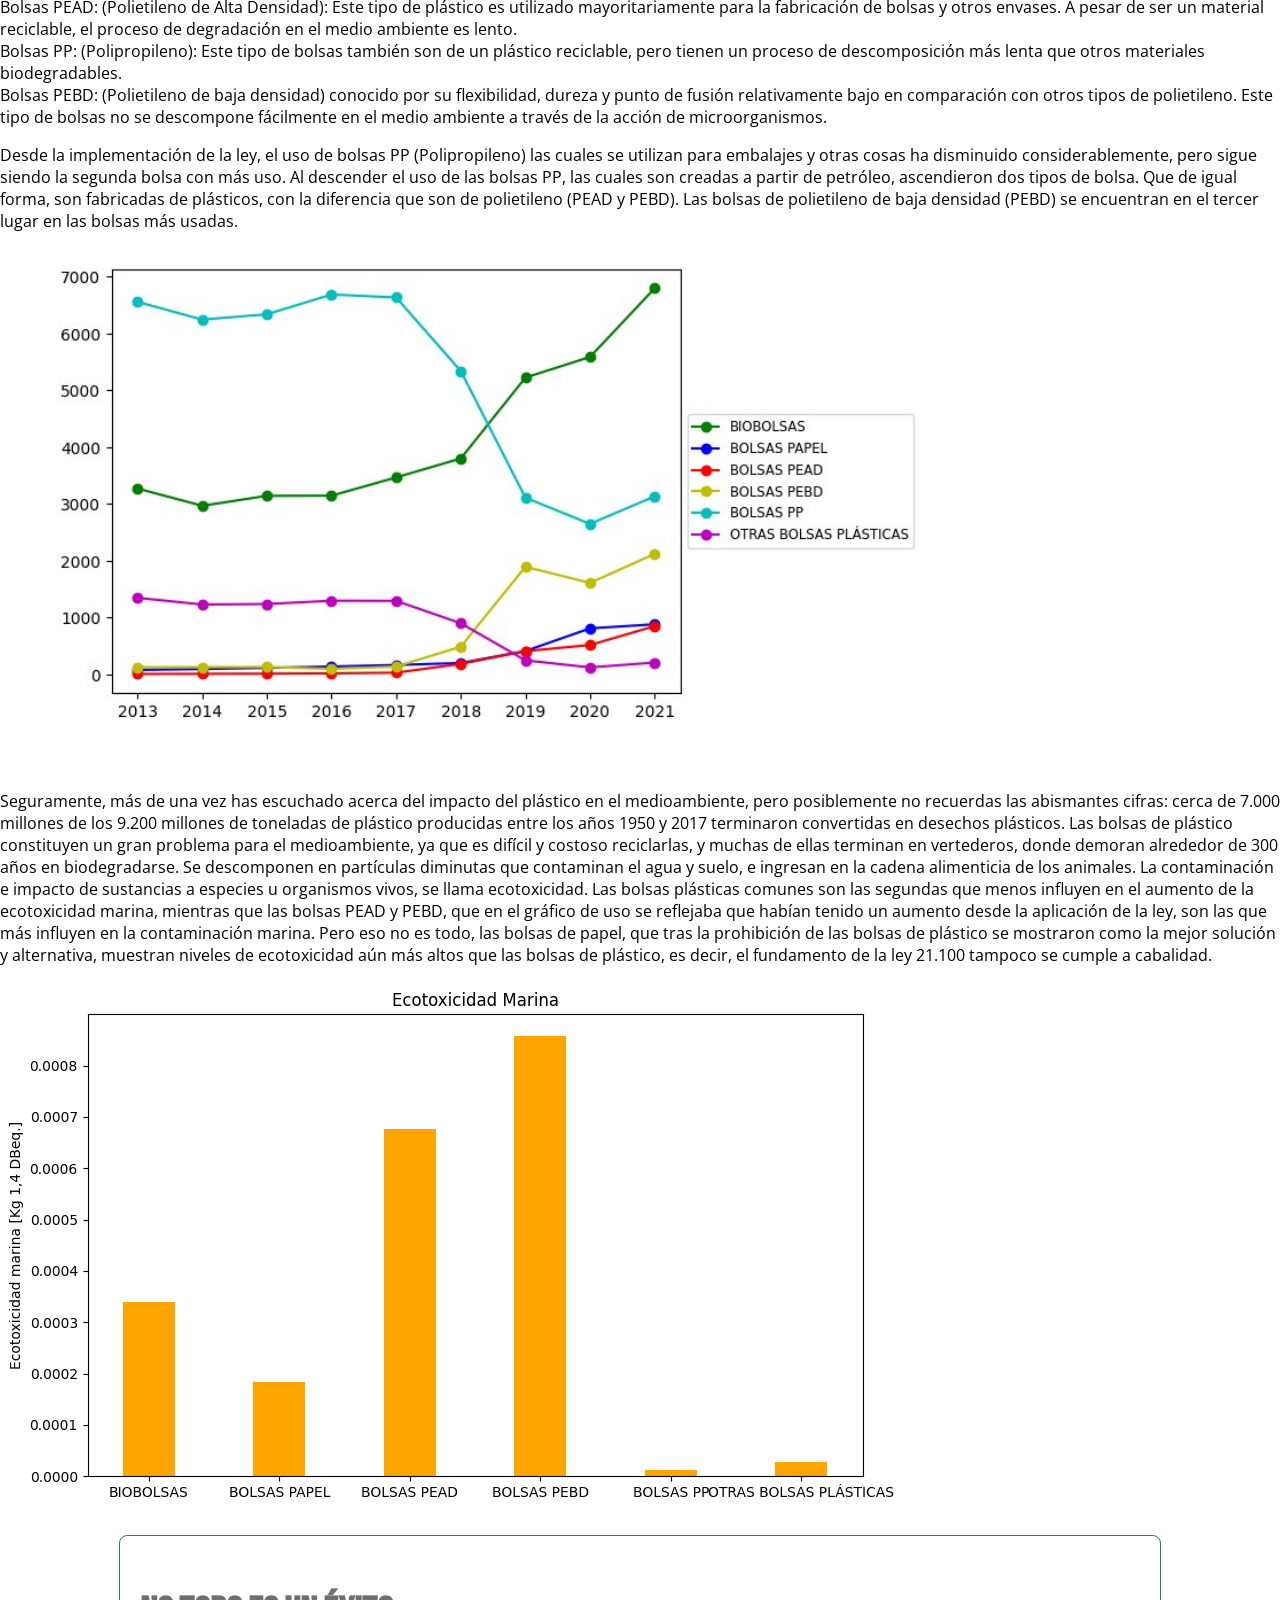
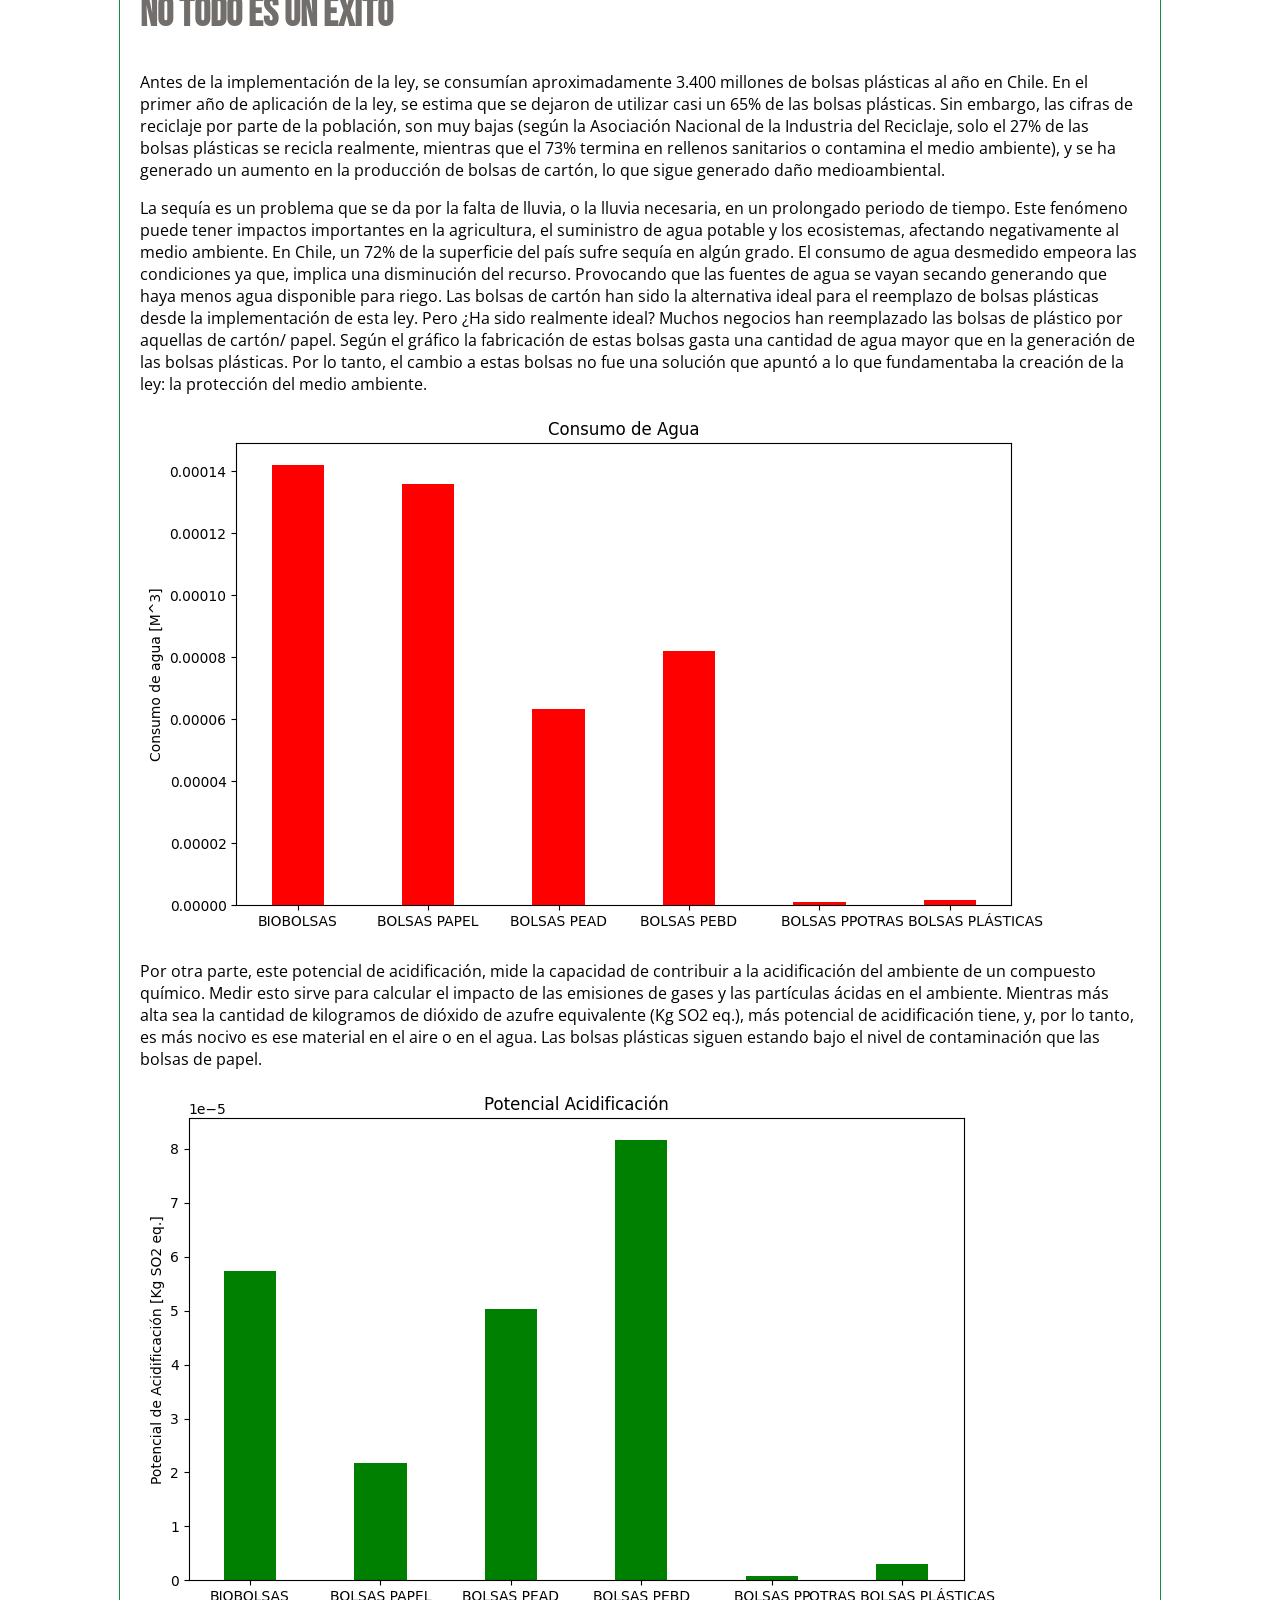
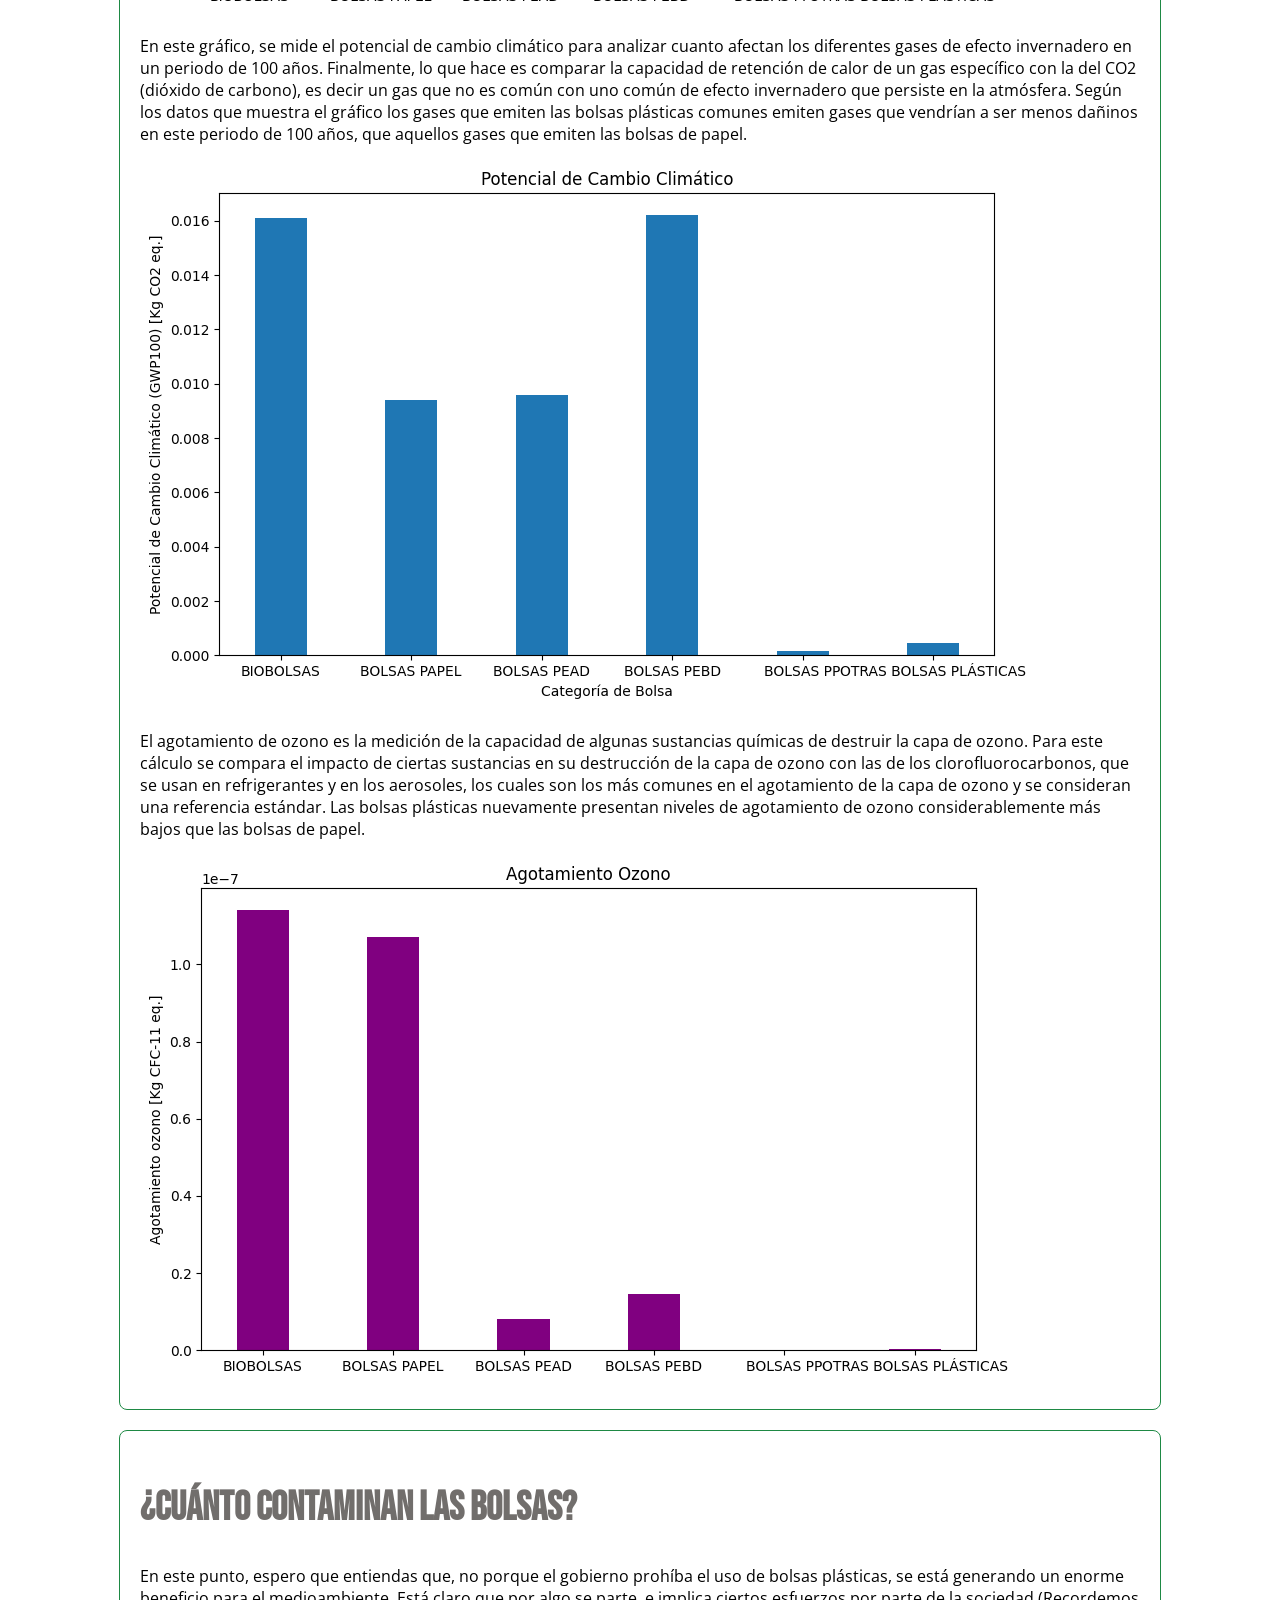
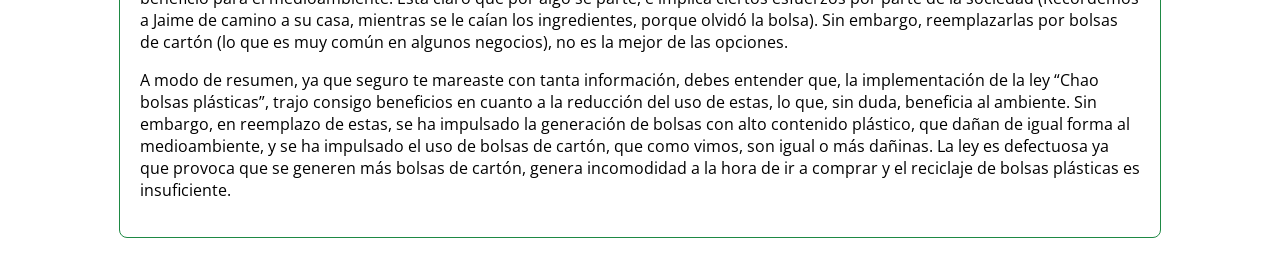
==== commit 403ad5af: "push" ====
--- a/docs/index.html
+++ b/docs/index.html
@@ -76,7 +76,6 @@
         <h2>¿Cuánto contaminan las bolsas?</h2>
         <p>En este punto, espero que entiendas que, no porque el gobierno prohíba el uso de bolsas plásticas, se está generando un enorme beneficio para el medioambiente. Está claro que por algo se parte, e implica ciertos esfuerzos por parte de la sociedad (Recordemos a Jaime de camino a su casa, mientras se le caían los ingredientes, porque olvidó la bolsa). Sin embargo, reemplazarlas por bolsas de cartón (lo que es muy común en algunos negocios), no es la mejor de las opciones.</p>
         <p>A modo de resumen, ya que seguro te mareaste con tanta información, debes entender que, la implementación de la ley “Chao bolsas plásticas”, trajo consigo beneficios en cuanto a la reducción del uso de estas, lo que, sin duda, beneficia al ambiente. Sin embargo, en reemplazo de estas, se ha impulsado la generación de bolsas con alto contenido plástico, que dañan de igual forma al medioambiente, y se ha impulsado el uso de bolsas de cartón, que como vimos, son igual o más dañinas. La ley es defectuosa ya que provoca que se generen más bolsas de cartón, genera incomodidad a la hora de ir a comprar y el reciclaje de bolsas plásticas es insuficiente.  </p>
-        <img src="GRAFICO 2.png" alt="Consumo de agua">
     </section>
 
 
